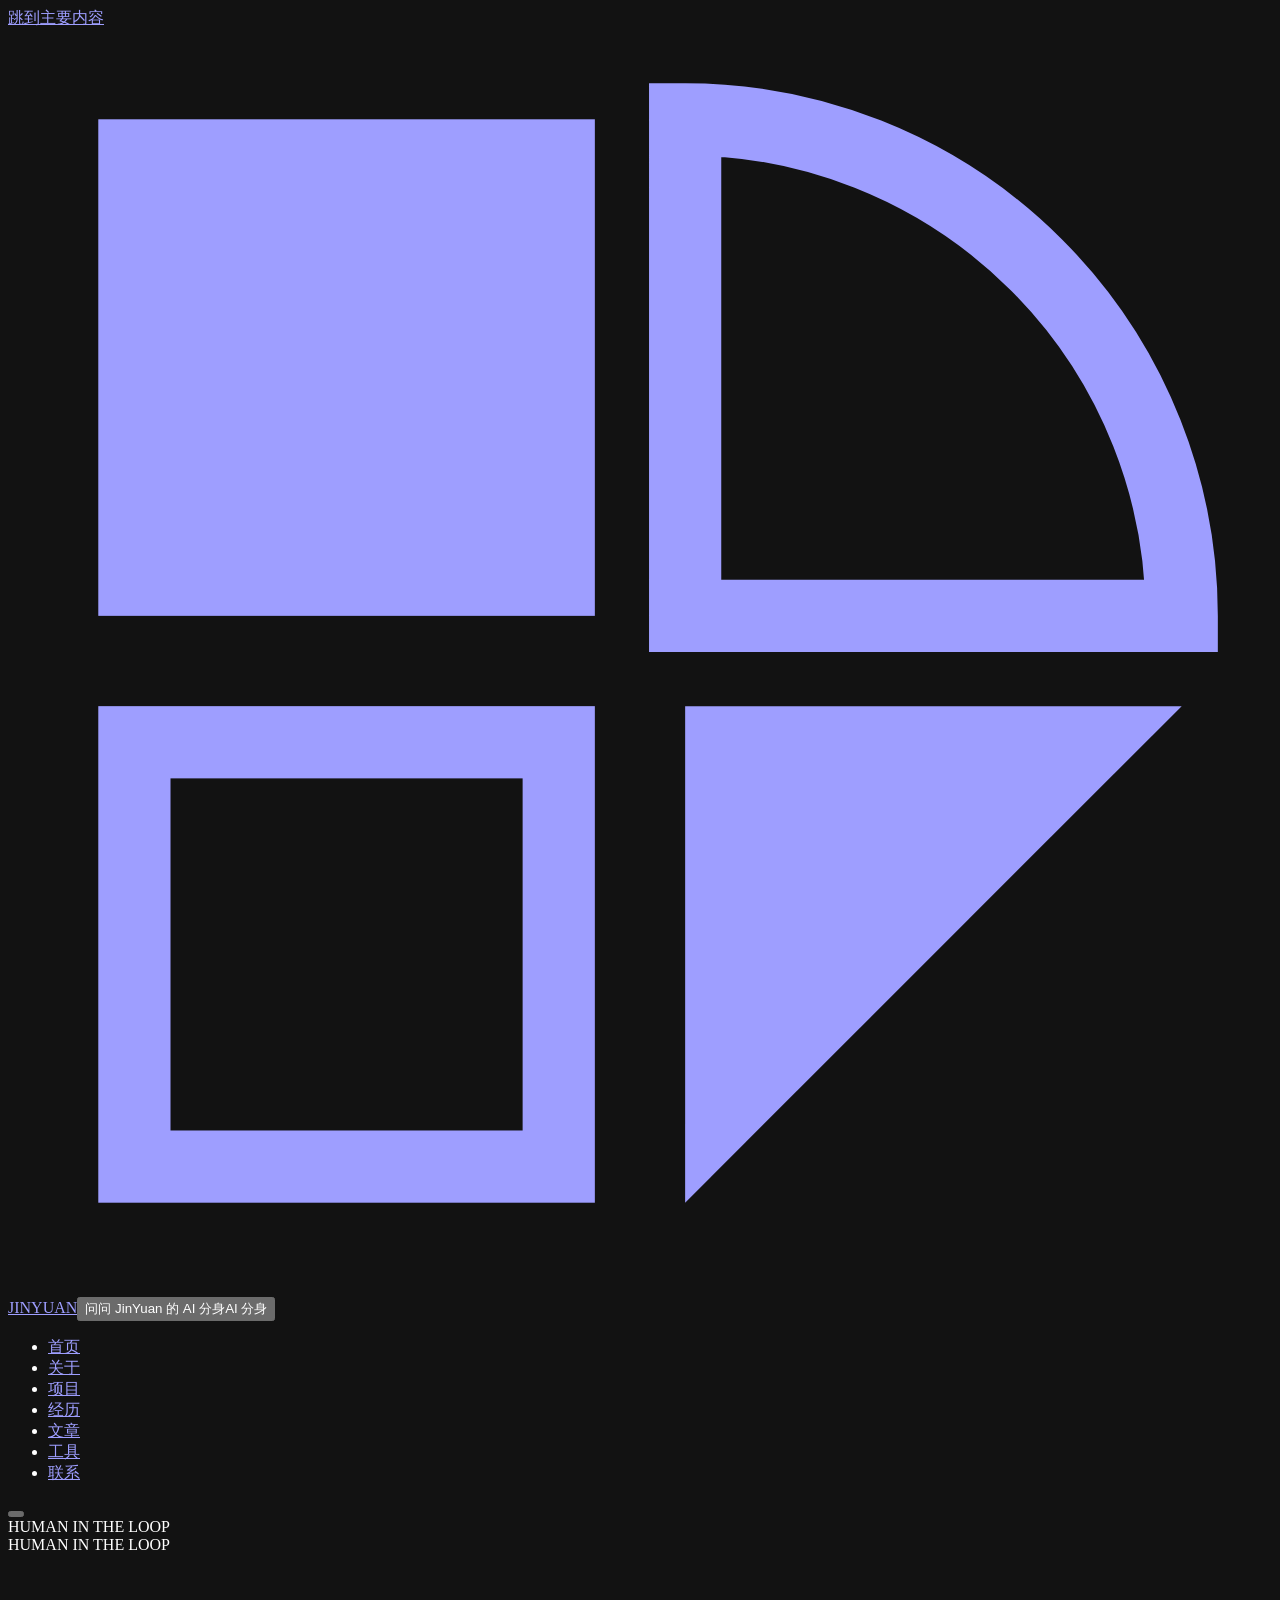
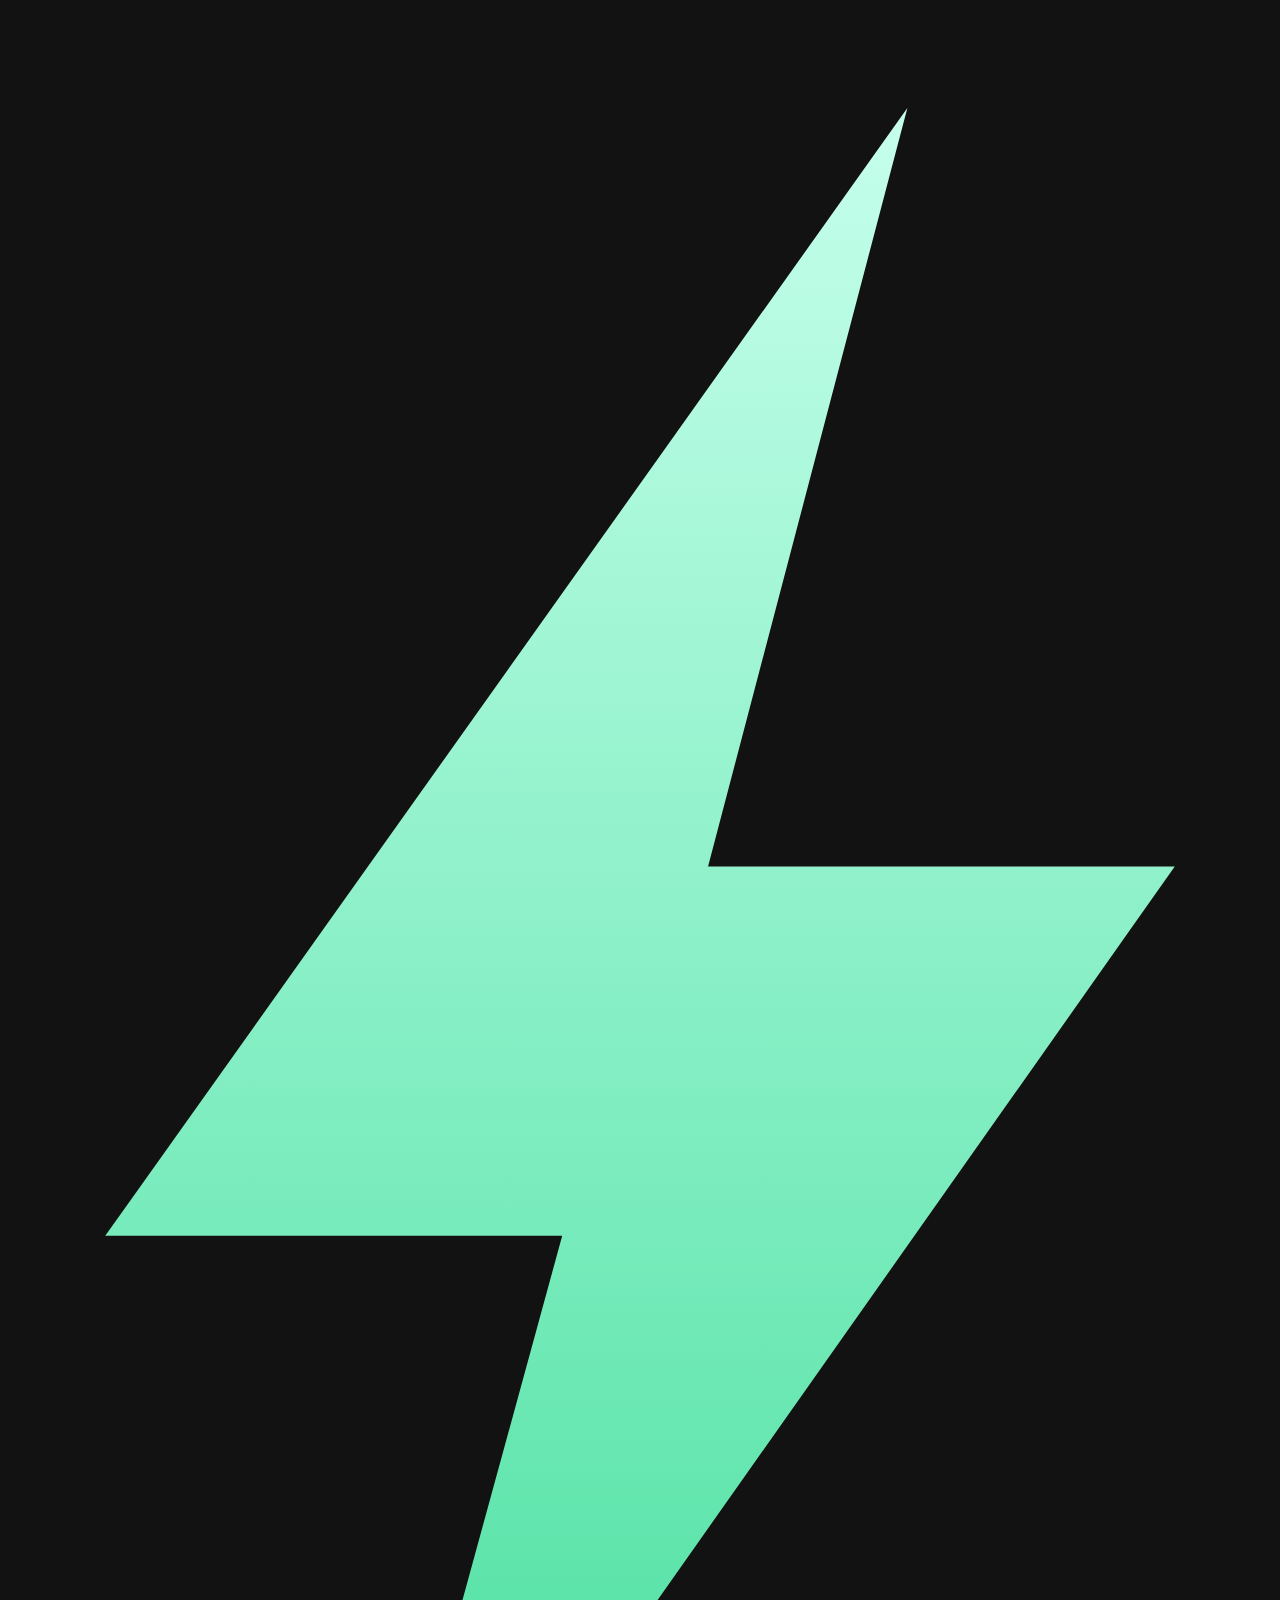
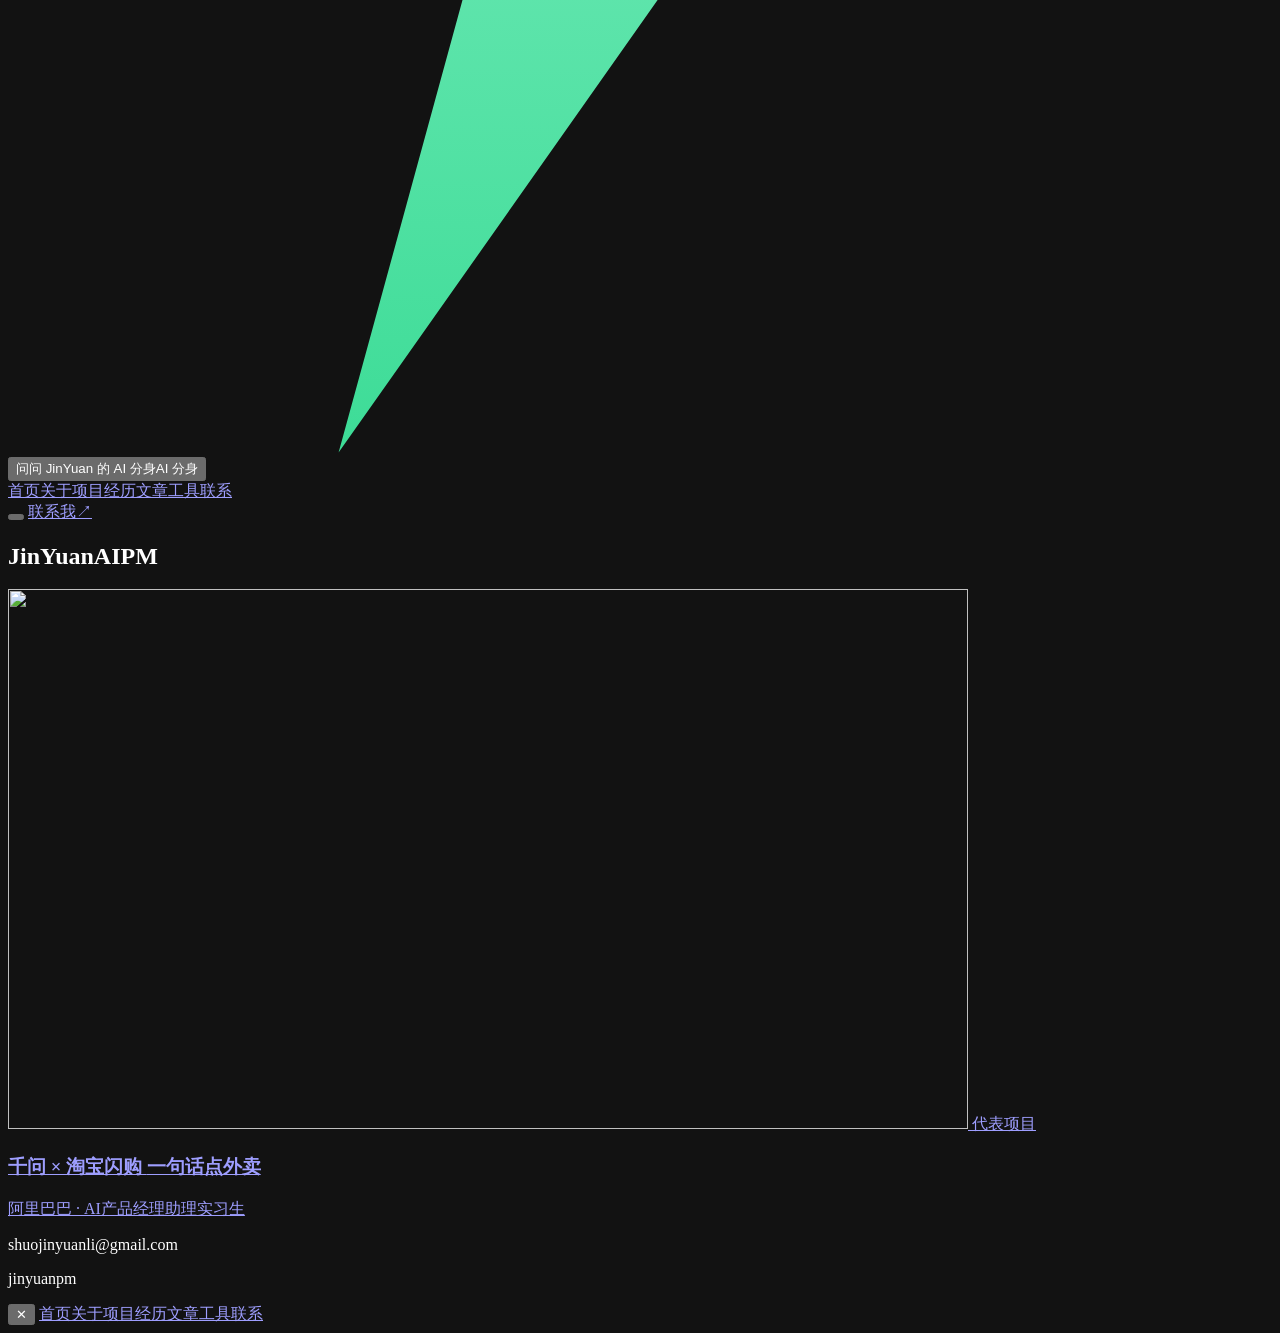
==== index.html @ 93b43d3b "Replace experience and projects with internship history Swap the AgentsPro and Pixeling content for " ====
<!doctype html>
<html lang="zh-Hans">
<head>
<meta charset="utf-8">
<meta name="viewport" content="width=device-width, initial-scale=1">
<title>JINYUAN｜AI 产品与智能体验</title>
<meta name="description" content="李硕金沅（JINYUAN）｜AI 产品经理。专注于人工智能产品、用户体验与商业化创新，关注 AI 产品设计、智能体、生成式 AI、用户需求与技术落地。">
<meta name="theme-color" content="#05060d">
<meta name="color-scheme" content="dark">
<meta property="og:type" content="website">
<meta property="og:site_name" content="JINYUAN｜AI 产品与智能体验">
<meta property="og:title" content="JINYUAN｜AI 产品与智能体验">
<meta property="og:description" content="李硕金沅（JINYUAN）｜AI 产品经理。专注于人工智能产品、用户体验与商业化创新，关注 AI 产品设计、智能体、生成式 AI、用户需求与技术落地。">
<meta property="og:locale" content="zh_CN">
<!-- For a real deployment make og:image / og:url absolute, e.g. https://your-domain.com/assets/og.jpg -->
<meta property="og:image" content="assets/og.jpg?v=3">
<meta name="twitter:card" content="summary_large_image">
<link rel="icon" href="data:image/svg+xml,%3Csvg xmlns='http://www.w3.org/2000/svg' viewBox='0 0 28 28'%3E%3Crect width='28' height='28' fill='%23000'/%3E%3Crect x='3' y='3' width='10' height='10' fill='%23fff'/%3E%3Cpath d='M15 13V3a10 10 0 0 1 10 10z' fill='none' stroke='%23fff' stroke-width='1.6'/%3E%3Crect x='3.8' y='15.8' width='8.4' height='8.4' fill='none' stroke='%23fff' stroke-width='1.6'/%3E%3Cpath d='M15 25V15h10z' fill='%237fa38f'/%3E%3C/svg%3E">
<link rel="stylesheet" href="css/style.css?v=19">
<script>document.documentElement.classList.add('js')</script>
<link rel="preconnect" href="https://fonts.googleapis.com">
<link rel="preconnect" href="https://fonts.gstatic.com" crossorigin>
<link rel="stylesheet" href="https://fonts.googleapis.com/css2?family=Anton&family=Archivo:wdth,wght@62..125,500..900&family=Outfit:wght@400;500;600;700&family=Permanent+Marker&family=Noto+Sans+SC:wght@500;700;900&display=swap">
<link rel="stylesheet" href="css/reveal.css?v=15">
<link rel="preload" as="image" type="image/webp" href="assets/hero/front.webp?v=8">
<link rel="preload" as="image" type="image/webp" href="assets/hero/back.webp?v=8">
<script type="application/ld+json">{"@context": "https://schema.org", "@type": "Person", "name": "李硕金沅", "alternateName": "JINYUAN", "jobTitle": "AI 产品经理", "description": "李硕金沅（JINYUAN）｜AI 产品经理。专注于人工智能产品、用户体验与商业化创新，关注 AI 产品设计、智能体、生成式 AI、用户需求与技术落地。", "inLanguage": "zh-Hans", "knowsAbout": ["AI 产品管理", "生成式 AI", "AI Agent", "用户体验"], "sameAs": ["https://github.com/JimLee-AIPM"]}</script>
</head>
<body id="top" class="home-reveal">
<a class="skip" href="#main">跳到主要内容</a>
<header class="site-header">
 <div class="wrap"><div class="nav-inner">
  <div class="hdr-brand"><a class="logo" href="index.html" aria-label="JINYUAN 首页"><svg viewBox="0 0 28 28" fill="none" aria-hidden="true" focusable="false"><rect x="2" y="2" width="11" height="11" fill="currentColor"/><path d="M15 13V2a11 11 0 0 1 11 11z" stroke="currentColor" stroke-width="1.6"/><rect x="2.8" y="15.8" width="9.4" height="9.4" stroke="currentColor" stroke-width="1.6"/><path d="M15 26V15h11z" fill="currentColor"/></svg><span class="wm">JINYUAN</span></a><button class="chat-pill" type="button" data-chat-open aria-haspopup="dialog" aria-expanded="false"><i class="chat-pulse" aria-hidden="true"></i><span class="cp-long">问问 JinYuan 的 AI 分身</span><span class="cp-short" aria-hidden="true">AI 分身</span></button></div>
  <nav aria-label="主导航"><ul class="nav-links" id="nav-links"><li><a href="index.html" aria-current="page">首页</a></li><li><a href="about.html">关于</a></li><li><a href="projects.html">项目</a></li><li><a href="experience.html">经历</a></li><li><a href="articles.html">文章</a></li><li><a href="tools.html">工具</a></li><li><a href="contact.html">联系</a></li></ul></nav>
  <button class="nav-toggle" type="button" aria-expanded="false" aria-controls="nav-links" aria-label="打开菜单"><span></span></button>
 </div></div>
 <div class="progress" aria-hidden="true"></div>
</header>
<main id="main">
<!-- ===== HERO (draw to reveal) ===== -->
<section class="rv-hero" id="hero" aria-label="李硕金沅 — 划动揭开">
 <div class="rv-bg" aria-hidden="true"></div>
 <div class="rv-shade" aria-hidden="true"></div>
 <div class="rv-bigtag" aria-hidden="true"><span class="w1">HUMAN</span> <span class="glow">IN THE</span> <span class="w-on">LOOP</span></div>
 <div class="rv-tag" aria-hidden="true"><span>HUMAN</span> <span class="glow">IN THE</span> <span class="w-on">LOOP</span></div>
 <canvas id="rv-front" role="img" aria-label="戴着头盔的李硕金沅；划动即可揭开头盔下的真人照片"></canvas>
 <canvas id="rv-sparks" aria-hidden="true"></canvas>
 <div class="rv-header rise">
  <div class="rv-brand"><a class="rv-logo" href="index.html" aria-label="李硕金沅 首页"><svg viewBox="0 0 26 40" aria-hidden="true" focusable="false"><defs><linearGradient id="rv-bolt" x1="0" y1="0" x2="0" y2="1"><stop offset="0" stop-color="#c6ffec"/><stop offset="1" stop-color="#3ddc97"/></linearGradient></defs><path d="M18.5 0 2 23.2h9.4L6.8 40 24 15.6h-9.6L18.5 0Z" fill="url(#rv-bolt)"/></svg></a><button class="chat-pill rv-chat-pill" type="button" data-chat-open aria-haspopup="dialog" aria-expanded="false"><i class="chat-pulse" aria-hidden="true"></i><span class="cp-long">问问 JinYuan 的 AI 分身</span><span class="cp-short" aria-hidden="true">AI 分身</span></button></div>
  <nav class="rv-nav" aria-label="首屏导航"><a href="index.html" aria-current="page">首页</a><a href="about.html">关于</a><a href="projects.html">项目</a><a href="experience.html">经历</a><a href="articles.html">文章</a><a href="tools.html">工具</a><a href="contact.html">联系</a></nav>
  <div class="rv-actions">
   <button class="rv-menu-btn" type="button" aria-label="打开菜单" aria-controls="rv-menu" aria-expanded="false"><i aria-hidden="true"><b></b><b></b><b></b><b></b></i></button>
   <a class="rv-cta" href="contact.html"><span>联系我</span><span class="lbl-long" aria-hidden="true">↗</span></a>
  </div>
 </div>
 <div class="rv-copy">
  <h1 class="rv-h1 rise" id="hero-title" aria-label="JinYuan AIPM — 李硕金沅 · AI 产品经理"><span class="l1" aria-hidden="true">JinYuan</span><span class="l2" aria-hidden="true"><b>AI</b>PM</span></h1>
 </div>
 <a class="rv-card rise" href="project-qianwen.html">
  <img src="assets/cover-dunes-wide.jpg" srcset="assets/cover-dunes-wide-sm.jpg 480w, assets/cover-dunes-wide.jpg 960w" sizes="(max-width:820px) 36vw, 18vw" alt="" width="960" height="540" decoding="async">
  <span class="rv-badge">代表项目</span>
  <div class="rv-card-body"><h3 class="h-zz"><span class="nb" style="text-transform:none">千问 × 淘宝闪购</span> <span class="nb">一句话点外卖</span></h3><p>阿里巴巴 · AI产品经理助理实习生</p></div>
 </a>
 <p class="rv-foot-l rise">shuojinyuanli@gmail.com</p>
 <p class="rv-foot-r rise">jinyuanpm</p>
 <div class="rv-loader" aria-hidden="true"><i></i></div>
</section>

</main>
<div class="rv-menu" id="rv-menu" aria-hidden="true" role="dialog" aria-label="菜单">
 <button class="rv-menu-close" type="button" aria-label="关闭菜单">✕</button>
 <a href="index.html" aria-current="page">首页</a><a href="about.html">关于</a><a href="projects.html">项目</a><a href="experience.html">经历</a><a href="articles.html">文章</a><a href="tools.html">工具</a><a href="contact.html">联系</a>
</div>
<script src="js/main.js?v=8" defer></script>
<script src="js/chat.js?v=3" defer></script>
<script src="js/router.js?v=2" defer></script>
<script src="js/cursor.js?v=1" defer></script>
<script src="js/reveal-hero.js?v=10" defer></script>
</body>
</html>
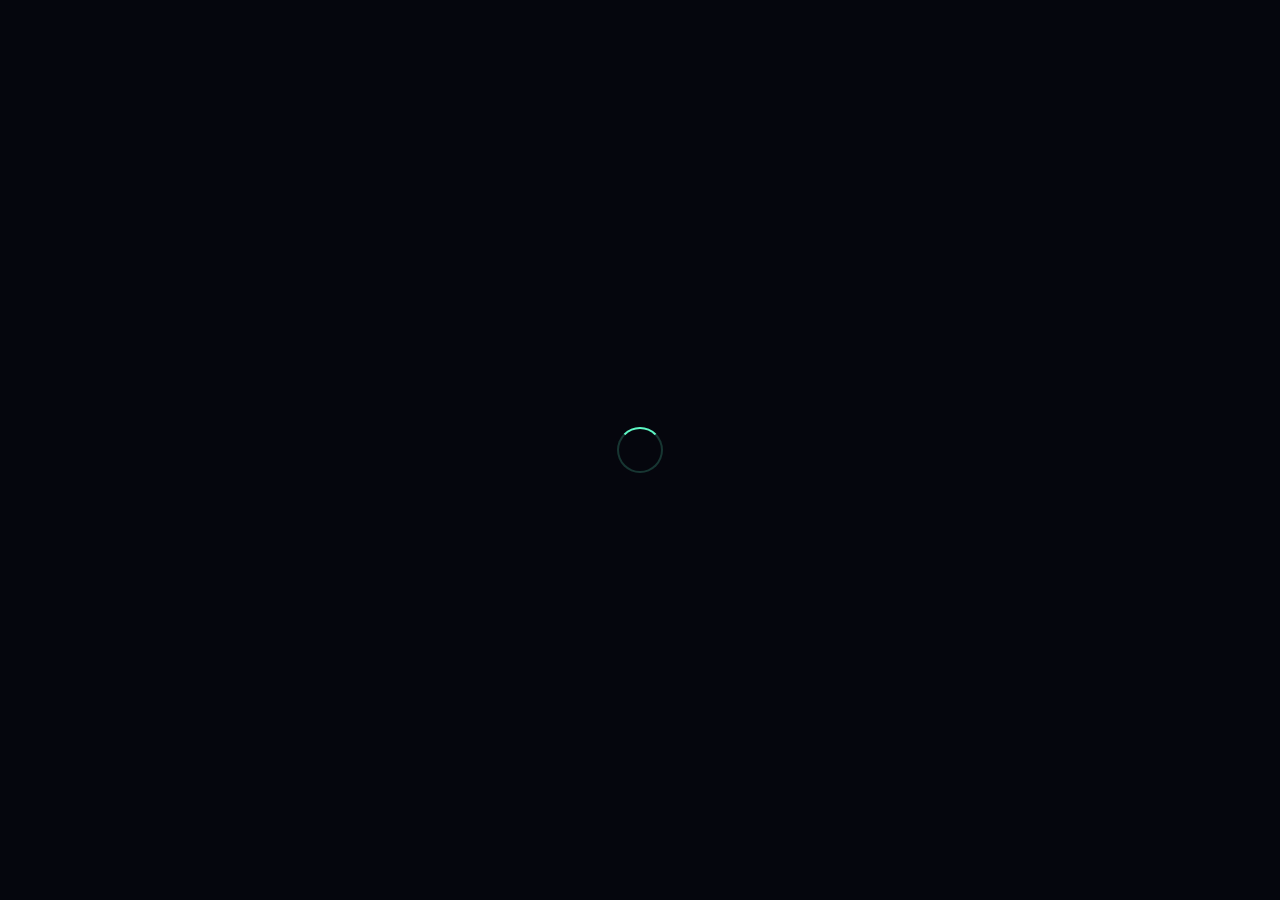
==== commit d468dbaa: "Use AI 产品 as the personal title and add the fourth strength Add the competitive-review strength on t" ====
--- a/index.html
+++ b/index.html
@@ -4,13 +4,13 @@
 <meta charset="utf-8">
 <meta name="viewport" content="width=device-width, initial-scale=1">
 <title>JINYUAN｜AI 产品与智能体验</title>
-<meta name="description" content="李硕金沅（JINYUAN）｜AI 产品经理。专注于人工智能产品、用户体验与商业化创新，关注 AI 产品设计、智能体、生成式 AI、用户需求与技术落地。">
+<meta name="description" content="李硕金沅（JINYUAN）｜AI 产品。专注于人工智能产品、用户体验与商业化创新，关注 AI 产品设计、智能体、生成式 AI、用户需求与技术落地。">
 <meta name="theme-color" content="#05060d">
 <meta name="color-scheme" content="dark">
 <meta property="og:type" content="website">
 <meta property="og:site_name" content="JINYUAN｜AI 产品与智能体验">
 <meta property="og:title" content="JINYUAN｜AI 产品与智能体验">
-<meta property="og:description" content="李硕金沅（JINYUAN）｜AI 产品经理。专注于人工智能产品、用户体验与商业化创新，关注 AI 产品设计、智能体、生成式 AI、用户需求与技术落地。">
+<meta property="og:description" content="李硕金沅（JINYUAN）｜AI 产品。专注于人工智能产品、用户体验与商业化创新，关注 AI 产品设计、智能体、生成式 AI、用户需求与技术落地。">
 <meta property="og:locale" content="zh_CN">
 <!-- For a real deployment make og:image / og:url absolute, e.g. https://your-domain.com/assets/og.jpg -->
 <meta property="og:image" content="assets/og.jpg?v=3">
@@ -21,10 +21,10 @@
 <link rel="preconnect" href="https://fonts.googleapis.com">
 <link rel="preconnect" href="https://fonts.gstatic.com" crossorigin>
 <link rel="stylesheet" href="https://fonts.googleapis.com/css2?family=Anton&family=Archivo:wdth,wght@62..125,500..900&family=Outfit:wght@400;500;600;700&family=Permanent+Marker&family=Noto+Sans+SC:wght@500;700;900&display=swap">
-<link rel="stylesheet" href="css/reveal.css?v=15">
+<link rel="stylesheet" href="css/reveal.css?v=16">
 <link rel="preload" as="image" type="image/webp" href="assets/hero/front.webp?v=8">
 <link rel="preload" as="image" type="image/webp" href="assets/hero/back.webp?v=8">
-<script type="application/ld+json">{"@context": "https://schema.org", "@type": "Person", "name": "李硕金沅", "alternateName": "JINYUAN", "jobTitle": "AI 产品经理", "description": "李硕金沅（JINYUAN）｜AI 产品经理。专注于人工智能产品、用户体验与商业化创新，关注 AI 产品设计、智能体、生成式 AI、用户需求与技术落地。", "inLanguage": "zh-Hans", "knowsAbout": ["AI 产品管理", "生成式 AI", "AI Agent", "用户体验"], "sameAs": ["https://github.com/JimLee-AIPM"]}</script>
+<script type="application/ld+json">{"@context": "https://schema.org", "@type": "Person", "name": "李硕金沅", "alternateName": "JINYUAN", "jobTitle": "AI 产品", "description": "李硕金沅（JINYUAN）｜AI 产品。专注于人工智能产品、用户体验与商业化创新，关注 AI 产品设计、智能体、生成式 AI、用户需求与技术落地。", "inLanguage": "zh-Hans", "knowsAbout": ["AI 产品管理", "生成式 AI", "AI Agent", "用户体验"], "sameAs": ["https://github.com/JimLee-AIPM"]}</script>
 </head>
 <body id="top" class="home-reveal">
 <a class="skip" href="#main">跳到主要内容</a>
@@ -54,7 +54,7 @@
   </div>
  </div>
  <div class="rv-copy">
-  <h1 class="rv-h1 rise" id="hero-title" aria-label="JinYuan AIPM — 李硕金沅 · AI 产品经理"><span class="l1" aria-hidden="true">JinYuan</span><span class="l2" aria-hidden="true"><b>AI</b>PM</span></h1>
+  <h1 class="rv-h1 rise" id="hero-title" aria-label="JinYuan — 李硕金沅 · AI 产品"><span class="l1" aria-hidden="true">JinYuan</span><span class="l2" aria-hidden="true"><b>AI</b> <span class="zh">产品</span></span></h1>
  </div>
  <a class="rv-card rise" href="project-qianwen.html">
   <img src="assets/cover-dunes-wide.jpg" srcset="assets/cover-dunes-wide-sm.jpg 480w, assets/cover-dunes-wide.jpg 960w" sizes="(max-width:820px) 36vw, 18vw" alt="" width="960" height="540" decoding="async">
--- a/css/style.css
+++ b/css/style.css
@@ -0,0 +1,844 @@
+/* JINYUAN — NOX Grid inspired: black, etched engravings, dashed hairlines */
+:root{
+  --bg:#000;
+  --fg:#f1f1ee;
+  --muted:#b4b4b0;      /* 10:1 on #000 */
+  --dim:#8f8f8b;        /* 6:1 on #000 */
+  --accent:#7fa38f;     /* 7.6:1 on #000 */
+  --line:rgba(255,255,255,.18);
+  --guide:rgba(255,255,255,.14);
+  --err:#ff9d8a;
+  --sans:"Inter",-apple-system,BlinkMacSystemFont,"Segoe UI","PingFang SC","Hiragino Sans GB","Noto Sans SC","Noto Sans CJK SC","Microsoft YaHei",system-ui,sans-serif;
+  --serif:"Source Serif 4","Source Serif Pro","Noto Serif SC","Noto Serif CJK SC","Songti SC","STSong",Georgia,serif;
+  --mono:ui-monospace,SFMono-Regular,"SF Mono",Menlo,Consolas,"Liberation Mono",monospace;
+  --hdr:64px;
+  --wrap:1280px;
+}
+*,*::before,*::after{box-sizing:border-box}
+html{scroll-behavior:smooth;-webkit-text-size-adjust:100%;background:#000}
+body{margin:0;background:var(--bg);color:var(--fg);font-family:var(--sans);font-size:16px;line-height:1.7;-webkit-font-smoothing:antialiased;overflow-x:hidden;position:relative}
+img,svg,picture{display:block;max-width:100%}
+img{height:auto}
+a{color:inherit;text-decoration:none}
+p{margin:0 0 1em}
+h1,h2,h3,h4{margin:0;font-weight:600;line-height:1.2;letter-spacing:-.01em}
+ul,ol{margin:0;padding:0;list-style:none}
+button,input,textarea{font:inherit;color:inherit}
+::selection{background:var(--accent);color:#000}
+:focus-visible{outline:2px solid var(--accent);outline-offset:3px;border-radius:1px}
+.skip{position:absolute;left:12px;top:-60px;background:#fff;color:#000;padding:10px 16px;z-index:200;font-weight:600}
+.skip:focus{top:12px}
+.sr{position:absolute;width:1px;height:1px;overflow:hidden;clip:rect(0 0 0 0);white-space:nowrap}
+
+/* ---------- grid guides ---------- */
+.guides{position:fixed;inset:0;pointer-events:none;z-index:0}
+.guides>div{position:relative;height:100%;width:min(var(--wrap),100%);margin:0 auto;display:grid;grid-template-columns:repeat(4,1fr)}
+.guides span{border-left:1px dashed var(--guide)}
+.guides span:last-child{border-right:1px dashed var(--guide)}
+.wrap{width:min(var(--wrap),100%);margin:0 auto;position:relative;z-index:1}
+main,.site-footer{position:relative;z-index:1}
+.grid4{display:grid;grid-template-columns:repeat(4,1fr)}
+.cell{padding:0 clamp(20px,2.4vw,36px)}
+
+/* ---------- labels ---------- */
+.label{font-family:var(--mono);font-size:12px;letter-spacing:.14em;text-transform:uppercase;color:var(--dim);margin:0 0 18px;display:flex;gap:10px;align-items:center}
+.label b{color:var(--accent);font-weight:500}
+.label::before{content:"";width:6px;height:6px;background:var(--accent);display:inline-block}
+.lead{font-size:clamp(18px,1.6vw,22px);color:var(--fg);line-height:1.75}
+.muted{color:var(--muted)}
+.mono{font-family:var(--mono)}
+
+/* ---------- header ---------- */
+.site-header{position:sticky;top:0;z-index:100;background:rgba(0,0,0,.88);-webkit-backdrop-filter:blur(10px);backdrop-filter:blur(10px);border-bottom:1px solid var(--line)}
+.nav-inner{height:var(--hdr);display:flex;align-items:center;justify-content:space-between;padding:0 clamp(20px,2.4vw,36px)}
+.logo{display:inline-flex;align-items:center;gap:12px;font-weight:600}
+.logo svg{width:26px;height:26px;color:var(--fg)}
+.logo .wm{font-size:15px;letter-spacing:.28em;font-weight:600}
+.logo:hover svg,.logo:focus-visible svg{color:var(--accent)}
+.nav-links{display:flex;gap:4px;align-items:center}
+.nav-links a{display:block;padding:8px 14px;font-size:14px;color:var(--muted);position:relative;transition:color .2s}
+.nav-links a::after{content:"";position:absolute;left:14px;right:14px;bottom:2px;border-bottom:1px solid var(--accent);transform:scaleX(0);transform-origin:left;transition:transform .25s}
+.nav-links a:hover,.nav-links a[aria-current]{color:var(--fg)}
+.nav-links a:hover::after,.nav-links a[aria-current]::after{transform:scaleX(1)}
+.nav-toggle{display:none;background:none;border:1px solid var(--line);width:44px;height:44px;cursor:pointer;align-items:center;justify-content:center;border-radius:1px}
+.nav-toggle:hover{border-color:var(--accent)}
+.nav-toggle span,.nav-toggle span::before,.nav-toggle span::after{display:block;width:18px;height:1.5px;background:var(--fg);position:relative;transition:transform .2s,background .2s}
+.nav-toggle span::before,.nav-toggle span::after{content:"";position:absolute;left:0}
+.nav-toggle span::before{top:-6px}.nav-toggle span::after{top:6px}
+.nav-toggle[aria-expanded=true] span{background:transparent}
+.nav-toggle[aria-expanded=true] span::before{transform:translateY(6px) rotate(45deg)}
+.nav-toggle[aria-expanded=true] span::after{transform:translateY(-6px) rotate(-45deg)}
+.progress{position:absolute;left:0;bottom:-1px;height:2px;width:0;background:var(--accent);z-index:2}
+
+/* ---------- buttons ---------- */
+.btn{display:inline-flex;align-items:center;gap:10px;min-height:48px;padding:0 24px;border:1px solid var(--fg);background:transparent;color:var(--fg);font-size:15px;font-weight:500;cursor:pointer;border-radius:1px;transition:background .2s,color .2s,border-color .2s,transform .1s}
+.btn:active{transform:translateY(1px)}
+.btn-primary{background:var(--fg);color:#000}
+.btn-primary:hover{background:var(--accent);border-color:var(--accent)}
+.btn-ghost{border-color:rgba(255,255,255,.4)}
+.btn-ghost:hover{border-color:var(--accent);color:var(--accent)}
+.btn .arr{transition:transform .2s}
+.btn:hover .arr{transform:translateX(4px)}
+.btn-sm{min-height:36px;padding:0 14px;font-size:13px}
+.link-arrow{display:inline-flex;gap:8px;align-items:center;border-bottom:1px solid var(--line);padding-bottom:2px;color:var(--fg);transition:color .2s,border-color .2s}
+.link-arrow:hover{color:var(--accent);border-color:var(--accent)}
+
+/* ---------- hero ---------- */
+.hero{position:relative;overflow:hidden;min-height:min(86vh,800px);display:flex;align-items:stretch}
+.hero .wrap{display:flex;flex-direction:column;min-height:inherit}
+.hero-art{position:absolute;right:0;top:0;bottom:84px;width:74%;z-index:0;pointer-events:none}
+.hero-art img{width:100%;height:100%;object-fit:cover;object-position:60% 50%}
+.feather{-webkit-mask-image:linear-gradient(to right,transparent 0,#000 38%,#000 86%,transparent 100%),linear-gradient(to bottom,transparent 0,#000 14%,#000 84%,transparent 100%);-webkit-mask-composite:source-in;mask-image:linear-gradient(to right,transparent 0,#000 38%,#000 86%,transparent 100%),linear-gradient(to bottom,transparent 0,#000 14%,#000 84%,transparent 100%);mask-composite:intersect}
+.feather-soft{-webkit-mask-image:linear-gradient(to right,transparent 0,#000 10%,#000 90%,transparent 100%),linear-gradient(to bottom,transparent 0,#000 10%,#000 90%,transparent 100%);-webkit-mask-composite:source-in;mask-image:linear-gradient(to right,transparent 0,#000 10%,#000 90%,transparent 100%),linear-gradient(to bottom,transparent 0,#000 10%,#000 90%,transparent 100%);mask-composite:intersect}
+.hero-copy{position:relative;z-index:2;flex:1;display:flex;flex-direction:column;justify-content:center;padding:clamp(56px,8vw,112px) clamp(20px,2.4vw,36px) 48px;max-width:760px}
+.hero h1{font-size:clamp(60px,10vw,136px);font-weight:700;letter-spacing:-.03em;line-height:1;margin-bottom:20px}
+.hero .role{font-size:clamp(20px,2.2vw,28px);font-weight:500;margin-bottom:28px;color:var(--fg);display:flex;align-items:center;gap:14px}
+.hero .role::before{content:"";width:40px;border-top:1px solid var(--accent)}
+.hero .tag{font-size:clamp(18px,1.7vw,22px);max-width:30em;margin-bottom:12px;text-shadow:0 0 18px #000,0 0 6px #000}
+.hero .sub{color:var(--muted);max-width:32em;margin-bottom:36px;text-shadow:0 0 14px #000,0 0 6px #000}
+.hero-actions{display:flex;flex-wrap:wrap;gap:14px}
+.hero-meta{position:relative;z-index:2;border-top:1px solid var(--line);height:84px}
+.hero-meta .cell{display:flex;flex-direction:column;justify-content:center;height:84px;font-size:14px}
+.hero-meta .k{font-family:var(--mono);font-size:11px;letter-spacing:.14em;text-transform:uppercase;color:var(--dim)}
+
+/* ---------- sections ---------- */
+.sec{border-top:1px solid var(--line);padding:clamp(64px,8vw,120px) 0;scroll-margin-top:var(--hdr)}
+.sec-head{display:grid;grid-template-columns:repeat(4,1fr);margin-bottom:clamp(40px,5vw,72px)}
+.sec-head .cell:first-child{grid-column:1/3}
+.sec-head h2{font-size:clamp(34px,4.4vw,60px);letter-spacing:-.025em}
+.sec-head p.note{grid-column:3/5;color:var(--muted);align-self:end;margin:0}
+.eyebrow-note{display:inline-block;font-family:var(--mono);font-size:12px;letter-spacing:.06em;color:var(--accent);border:1px dashed rgba(127,163,143,.55);padding:4px 10px;margin:0}
+
+/* about */
+.about-grid{display:grid;grid-template-columns:repeat(4,1fr);row-gap:48px}
+.about-text{grid-column:1/3}
+.about-text .lead{margin-bottom:28px}
+.about-fig{grid-column:3/5;position:relative}
+.about-fig img{width:100%;max-width:520px;margin-left:auto}
+.facts{grid-column:1/5;display:grid;grid-template-columns:repeat(4,1fr);border-top:1px solid var(--line);border-bottom:1px solid var(--line)}
+.facts>div{padding:24px clamp(20px,2.4vw,36px)}
+.facts dt{font-family:var(--mono);font-size:11px;letter-spacing:.14em;text-transform:uppercase;color:var(--dim);margin-bottom:6px}
+.facts dd{margin:0;font-size:18px;font-weight:500}
+.skills{grid-column:1/5;display:grid;grid-template-columns:repeat(3,1fr)}
+.skills li{padding:22px clamp(20px,2.4vw,36px);border-bottom:1px solid var(--line);display:flex;gap:16px;align-items:baseline;transition:background .2s}
+.skills li:hover{background:#0b0b0b}
+.skills .n{font-family:var(--mono);font-size:12px;color:var(--accent)}
+.philosophy{grid-column:1/5;padding:clamp(24px,3vw,40px) clamp(20px,2.4vw,36px) 0}
+.philosophy blockquote{margin:0;font-family:var(--serif);font-size:clamp(24px,3.2vw,44px);line-height:1.45;letter-spacing:-.01em;max-width:22em;border-left:2px solid var(--accent);padding-left:clamp(16px,2vw,28px)}
+.philosophy .label{margin-bottom:20px}
+
+/* projects */
+.projects{display:grid;grid-template-columns:repeat(2,1fr);gap:0}
+.project{border:1px solid var(--line);margin:-1px 0 0 -1px;padding:0;display:flex;flex-direction:column;transition:border-color .25s,background .25s;background:#000}
+.project:hover{border-color:rgba(127,163,143,.7);background:#050505}
+.project .thumb{aspect-ratio:16/8;overflow:hidden;border-bottom:1px solid var(--line)}
+.project .thumb img{width:100%;height:100%;object-fit:cover;filter:grayscale(1);transition:transform .8s ease}
+.project:hover .thumb img{transform:scale(1.03)}
+.project-body{padding:clamp(20px,2.4vw,32px)}
+.project h3{font-size:24px;margin-bottom:6px;display:flex;gap:10px;align-items:baseline;flex-wrap:wrap}
+.project h3 small{font-family:var(--mono);font-size:11px;font-weight:400;color:var(--accent);letter-spacing:.08em;border:1px dashed rgba(127,163,143,.55);padding:2px 8px}
+.project dl{margin:20px 0 0;display:grid;grid-template-columns:7.5em 1fr;gap:0}
+.project dt,.project dd{padding:10px 0;border-top:1px solid var(--line);margin:0;font-size:14.5px}
+.project dt{font-family:var(--mono);font-size:11.5px;letter-spacing:.06em;color:var(--dim);padding-right:12px;line-height:2}
+.project dd{color:var(--muted)}
+.chips-inline{display:flex;flex-wrap:wrap;gap:6px}
+.pill{font-family:var(--mono);font-size:12px;border:1px solid var(--line);padding:1px 8px;color:var(--muted);border-radius:1px;line-height:1.7}
+
+/* article cards */
+.cards3{display:grid;grid-template-columns:repeat(3,1fr)}
+.acard{display:flex;flex-direction:column;border-left:1px solid var(--line);padding:0 clamp(20px,2.4vw,32px) 8px;transition:background .25s}
+.acard:first-child{border-left:0}
+.acard .cover{aspect-ratio:16/9;overflow:hidden;margin-bottom:22px;background:#000}
+.acard .cover img{width:100%;height:100%;object-fit:cover;transition:transform .8s ease}
+.acard:hover .cover img{transform:scale(1.04)}
+.acard h3{font-size:20px;line-height:1.45;margin:10px 0 12px;font-weight:600}
+.acard h3 a{background:linear-gradient(currentColor,currentColor) 0 100%/0 1px no-repeat;transition:background-size .3s,color .2s}
+.acard:hover h3 a,.acard h3 a:focus-visible{background-size:100% 1px;color:#fff}
+.acard p{color:var(--muted);font-size:15px}
+.meta{font-family:var(--mono);font-size:12px;letter-spacing:.05em;color:var(--dim);display:flex;flex-wrap:wrap;gap:6px 14px}
+.meta .cat{color:var(--accent)}
+.more{margin-top:auto;padding-top:8px}
+.sec-foot{margin-top:48px;padding:0 clamp(20px,2.4vw,36px)}
+
+/* opinions */
+.op-grid{display:grid;grid-template-columns:repeat(4,1fr)}
+.op-side{grid-column:1/2;padding:0 clamp(20px,2.4vw,36px)}
+.op-side figure{margin:32px 0 0}
+.op-side img{width:100%;aspect-ratio:4/5;object-fit:cover}
+.op-list{grid-column:2/5;border-top:1px solid var(--line)}
+.op{display:grid;grid-template-columns:90px 1fr;gap:12px;padding:clamp(28px,3.2vw,48px) clamp(20px,2.4vw,36px);border-bottom:1px solid var(--line);transition:background .25s}
+.op:hover{background:#080808}
+.op .no{font-family:var(--mono);color:var(--accent);font-size:14px;padding-top:.7em}
+.op p{margin:0;font-size:clamp(22px,2.7vw,36px);line-height:1.4;letter-spacing:-.01em;font-weight:500;max-width:20em}
+.op-list .op:first-child{border-top:0}
+
+/* timeline */
+.timeline{grid-column:2/5;position:relative;margin-left:0}
+.tl-wrap{display:grid;grid-template-columns:repeat(4,1fr)}
+.tl-item{position:relative;padding:0 0 44px 40px;border-left:1px solid rgba(255,255,255,.3);margin-left:6px}
+.tl-item:last-child{padding-bottom:0}
+.tl-item::before{content:"";position:absolute;left:-6px;top:6px;width:11px;height:11px;background:#000;border:1px solid var(--accent);transform:rotate(45deg)}
+.tl-item:first-child::before{background:var(--accent)}
+.tl-date{font-family:var(--mono);font-size:13px;color:var(--accent);margin-bottom:6px}
+.tl-item h3{font-size:22px;margin-bottom:12px}
+.tl-item h3 span{color:var(--muted);font-weight:400}
+.tl-item dl{display:grid;grid-template-columns:6em 1fr;margin:0;max-width:620px}
+.tl-item dt,.tl-item dd{margin:0;padding:8px 0;border-top:1px solid var(--line);font-size:15px}
+.tl-item dt{font-family:var(--mono);font-size:12px;color:var(--dim);line-height:2}
+.tl-item dd{color:var(--muted)}
+.side-note{grid-column:1/2;padding:0 clamp(20px,2.4vw,36px);color:var(--muted);font-size:14px}
+
+/* contact */
+.contact-grid{display:grid;grid-template-columns:repeat(4,1fr)}
+.contact-info{grid-column:1/3;padding:0 clamp(20px,2.4vw,36px)}
+.contact-info .lead{margin-bottom:32px;max-width:24em}
+.clist{border-top:1px solid var(--line)}
+.clist li{display:grid;grid-template-columns:7em 1fr auto;gap:12px;padding:16px 0;border-bottom:1px solid var(--line);align-items:center}
+.clist .k{font-family:var(--mono);font-size:12px;letter-spacing:.1em;color:var(--dim);text-transform:uppercase}
+.clist a.v,.clist .v{word-break:break-all}
+.clist a.v{border-bottom:1px solid transparent;transition:color .2s,border-color .2s;justify-self:start}
+.clist a.v:hover{color:var(--accent);border-color:var(--accent)}
+.copy{background:none;border:1px solid var(--line);color:var(--muted);font-size:12px;padding:4px 10px;cursor:pointer;border-radius:1px;font-family:var(--mono);transition:color .2s,border-color .2s}
+.copy:hover{color:var(--accent);border-color:var(--accent)}
+.copy:active{transform:translateY(1px)}
+.warn-note{font-size:13px;color:var(--dim);margin-top:14px}
+.contact-form{grid-column:3/5;padding:0 clamp(20px,2.4vw,36px)}
+.field{margin-bottom:22px}
+.field label{display:block;font-family:var(--mono);font-size:12px;letter-spacing:.1em;color:var(--muted);margin-bottom:8px}
+.field label i{color:var(--accent);font-style:normal}
+.field input,.field textarea{width:100%;background:#000;border:1px solid rgba(255,255,255,.3);border-radius:1px;padding:12px 14px;font-size:16px;line-height:1.6;transition:border-color .2s,background .2s}
+.field textarea{min-height:150px;resize:vertical}
+.field input:hover,.field textarea:hover{border-color:rgba(255,255,255,.6)}
+.field input:focus,.field textarea:focus{outline:none;border-color:var(--accent);background:#060806;box-shadow:0 0 0 1px var(--accent)}
+.field [aria-invalid=true]{border-color:var(--err)}
+.err{color:var(--err);font-size:14px;margin:6px 0 0;min-height:0}
+.err:empty{display:none}
+.form-status{margin-top:18px;padding:14px 16px;border:1px dashed rgba(127,163,143,.6);color:var(--fg);font-size:15px}
+.form-status[hidden]{display:none}
+.form-status a{color:var(--accent);border-bottom:1px solid var(--accent)}
+.form-hint{font-size:13px;color:var(--dim);margin-top:14px}
+
+/* page head (inner pages) */
+.page-head{padding:clamp(56px,7vw,104px) 0 clamp(36px,4vw,56px);border-bottom:1px solid var(--line)}
+.page-head h1{font-size:clamp(40px,6vw,84px);letter-spacing:-.03em;margin-bottom:16px}
+.page-head p.lead{max-width:34em;color:var(--muted)}
+
+/* articles list */
+.toolbar{display:grid;grid-template-columns:repeat(4,1fr);padding:28px 0;border-bottom:1px solid var(--line);row-gap:20px}
+.search{grid-column:1/2;padding:0 clamp(20px,2.4vw,36px);position:relative}
+.search input{width:100%;background:#000;border:1px solid rgba(255,255,255,.3);border-radius:1px;padding:10px 14px;font-size:15px;transition:border-color .2s}
+.search input:hover{border-color:rgba(255,255,255,.6)}
+.search input:focus{outline:none;border-color:var(--accent);box-shadow:0 0 0 1px var(--accent)}
+.chips{grid-column:2/5;padding:0 clamp(20px,2.4vw,36px);display:flex;flex-wrap:wrap;gap:8px}
+.chip{background:none;border:1px solid var(--line);color:var(--muted);padding:6px 14px;font-size:14px;cursor:pointer;border-radius:1px;transition:color .2s,border-color .2s,background .2s}
+.chip:hover{color:var(--fg);border-color:rgba(255,255,255,.55)}
+.chip:active{transform:translateY(1px)}
+.chip[aria-pressed=true]{background:var(--fg);color:#000;border-color:var(--fg)}
+.chip .c{font-family:var(--mono);font-size:11px;opacity:.7;margin-left:6px}
+.result-info{padding:16px clamp(20px,2.4vw,36px);font-family:var(--mono);font-size:12px;color:var(--dim);letter-spacing:.06em}
+.alist>li{border-bottom:1px solid var(--line)}
+.aitem{display:grid;grid-template-columns:repeat(4,1fr);padding:clamp(24px,3vw,40px) 0;transition:background .25s}
+.aitem:hover{background:#070707}
+.aitem .thumb{display:block;grid-column:1/2;padding:0 clamp(20px,2.4vw,36px)}
+.aitem .thumb div{aspect-ratio:16/10;overflow:hidden}
+.aitem .thumb img{width:100%;height:100%;object-fit:cover;transition:transform .8s}
+.aitem:hover .thumb img{transform:scale(1.05)}
+.aitem .body{grid-column:2/5;padding:0 clamp(20px,2.4vw,36px)}
+.aitem h2{font-size:clamp(22px,2.4vw,30px);line-height:1.4;margin:10px 0 12px}
+.aitem h2 a:hover{color:var(--accent)}
+.aitem p{color:var(--muted);max-width:42em}
+.aitem .foot{display:flex;flex-wrap:wrap;gap:10px 16px;align-items:center;justify-content:space-between;margin-top:16px}
+.tags{display:flex;flex-wrap:wrap;gap:6px}
+.empty{padding:64px clamp(20px,2.4vw,36px);color:var(--muted);text-align:left}
+.empty[hidden]{display:none}
+.alist li[hidden]{display:none}
+
+/* ---------- article detail ---------- */
+.art-head{padding:clamp(48px,6vw,88px) 0 40px}
+.art-head .hd{max-width:900px;padding:0 clamp(20px,2.4vw,36px)}
+.art-head h1{font-size:clamp(30px,4.4vw,56px);line-height:1.25;letter-spacing:-.02em;margin:14px 0 20px}
+.art-head .excerpt{color:var(--muted);font-size:clamp(17px,1.5vw,20px);max-width:36em}
+#article-root{position:relative}
+#article-root>.wrap,#article-root>.art-head,#article-root>.art-end{position:relative;z-index:1}
+/* decorative cover: faint etching on the right, feathered into the black, never above text */
+.art-bg{position:absolute;top:0;right:0;width:min(60vw,820px);height:clamp(560px,62vw,860px);z-index:0;pointer-events:none;user-select:none;overflow:hidden;opacity:.16;mix-blend-mode:lighten;
+  -webkit-mask-image:linear-gradient(to right,transparent 0,rgba(0,0,0,.45) 32%,#000 62%),linear-gradient(to bottom,transparent 0,#000 12%,#000 46%,transparent 94%);-webkit-mask-composite:source-in;
+  mask-image:linear-gradient(to right,transparent 0,rgba(0,0,0,.45) 32%,#000 62%),linear-gradient(to bottom,transparent 0,#000 12%,#000 46%,transparent 94%);mask-composite:intersect}
+.art-bg picture,.art-bg img{display:block;width:100%;height:100%}
+.art-bg img{object-fit:cover;object-position:center;filter:grayscale(1)}
+.art-head{padding-bottom:clamp(40px,5vw,72px)}
+.art-layout{display:grid;grid-template-columns:25% minmax(0,720px) minmax(200px,1fr);align-items:start}
+.toc{grid-column:1/2;position:sticky;top:calc(var(--hdr) + 24px);padding:0 clamp(20px,2.4vw,36px);max-height:calc(100vh - var(--hdr) - 48px);overflow:auto;font-size:14px}
+.toc h2{font-family:var(--mono);font-size:11px;letter-spacing:.14em;text-transform:uppercase;color:var(--dim);margin-bottom:14px;font-weight:500}
+.toc ol{border-left:1px solid var(--line)}
+.toc a{display:block;padding:6px 0 6px 14px;margin-left:-1px;border-left:1px solid transparent;color:var(--muted);line-height:1.5;transition:color .2s,border-color .2s}
+.toc a:hover{color:var(--fg)}
+.toc a.active{color:var(--fg);border-left-color:var(--accent)}
+.toc li.l3 a{padding-left:28px;font-size:13px}
+.toc-m{display:none}
+.prose{grid-column:2/3;min-width:0;font-family:var(--serif);font-size:18px;line-height:1.9;color:#e4e4e0}
+.prose>*:first-child{margin-top:0}
+.prose p{margin:0 0 1.4em}
+.prose h2{font-family:var(--sans);font-size:28px;line-height:1.35;margin:2.2em 0 .8em;color:var(--fg);scroll-margin-top:calc(var(--hdr) + 16px);padding-top:.2em}
+.prose h2::before{content:"§";color:var(--accent);margin-right:.5em;font-weight:400}
+.prose h3{font-family:var(--sans);font-size:21px;margin:1.8em 0 .6em;color:var(--fg);scroll-margin-top:calc(var(--hdr) + 16px)}
+.prose strong{color:#fff;font-weight:700}
+.prose a{color:var(--accent);border-bottom:1px solid rgba(127,163,143,.5)}
+.prose a:hover{border-color:var(--accent)}
+.prose ul,.prose ol{margin:0 0 1.4em;padding-left:1.4em}
+.prose ul{list-style:square}.prose ol{list-style:decimal}
+.prose li{margin:.35em 0;padding-left:.2em}
+.prose li::marker{color:var(--accent)}
+.prose ul.check{list-style:none;padding-left:0}
+.prose ul.check li{display:flex;gap:.7em;align-items:baseline}
+.prose ul.check li::before{content:"□";color:var(--accent);font-family:var(--mono)}
+.prose blockquote{margin:2em 0;padding:.2em 0 .2em 1.4em;border-left:2px solid var(--accent);font-size:1.12em;color:#fff;line-height:1.75}
+.prose blockquote p:last-child{margin:0}
+.prose code{font-family:var(--mono);font-size:.84em;background:#101010;border:1px solid var(--line);padding:.08em .4em;border-radius:1px;color:#e8e8e4}
+.code{position:relative;margin:1.8em 0;border:1px dashed rgba(255,255,255,.28);background:#050505;border-radius:1px}
+.code-bar{display:flex;justify-content:space-between;align-items:center;padding:6px 8px 6px 14px;border-bottom:1px solid var(--line);font-family:var(--mono);font-size:12px;color:var(--dim);letter-spacing:.08em;text-transform:uppercase}
+.code pre{margin:0;padding:16px 18px;overflow-x:auto;font-family:var(--mono);font-size:14px;line-height:1.75;color:#dcdcd8;tab-size:2;white-space:pre}
+.code pre code{background:none;border:0;padding:0;font-size:inherit;color:inherit}
+.prose figure{margin:2.2em 0}
+.prose figure img{width:100%;aspect-ratio:16/9;object-fit:cover}
+.prose figcaption{font-family:var(--mono);font-size:12.5px;color:var(--dim);margin-top:10px;letter-spacing:.03em;line-height:1.6}
+.prose hr{border:0;border-top:1px solid var(--line);margin:2.4em 0}
+.art-aside{grid-column:3/4;position:sticky;top:calc(var(--hdr) + 24px);padding:0 clamp(20px,2.4vw,36px);font-size:14px}
+.art-aside h2{font-family:var(--mono);font-size:11px;letter-spacing:.14em;text-transform:uppercase;color:var(--dim);margin-bottom:12px;font-weight:500}
+.share{display:flex;flex-direction:column;gap:8px;align-items:flex-start}
+.share a,.share button{width:100%;text-align:left;background:none;border:1px solid var(--line);padding:8px 12px;font-size:14px;color:var(--muted);cursor:pointer;border-radius:1px;transition:color .2s,border-color .2s;display:block}
+.share a:hover,.share button:hover{color:var(--accent);border-color:var(--accent)}
+.share a:active,.share button:active{transform:translateY(1px)}
+.art-end{border-top:1px solid var(--line);margin-top:clamp(48px,6vw,88px)}
+.sample-note{font-size:13px;color:var(--dim);font-family:var(--mono);padding:20px clamp(20px,2.4vw,36px);border-top:1px solid var(--line)}
+.prevnext{display:grid;grid-template-columns:1fr 1fr}
+.prevnext a{display:block;padding:28px clamp(20px,2.4vw,36px);transition:background .25s}
+.prevnext a+a{border-left:1px solid var(--line);text-align:right}
+.prevnext a:hover{background:#080808}
+.prevnext a:hover .t{color:var(--accent)}
+.prevnext .k{font-family:var(--mono);font-size:11px;letter-spacing:.14em;color:var(--dim);text-transform:uppercase}
+.prevnext .t{display:block;font-size:18px;font-weight:500;margin-top:6px;transition:color .2s;line-height:1.5}
+.prevnext .none{padding:28px clamp(20px,2.4vw,36px);color:var(--dim);font-size:14px}
+.prevnext .none+a{border-left:1px solid var(--line)}
+.related-h{padding:48px clamp(20px,2.4vw,36px) 28px;border-top:1px solid var(--line)}
+.related-h h2{font-size:28px}
+.nf{padding:120px clamp(20px,2.4vw,36px);text-align:left}
+.nf h1{font-size:clamp(40px,6vw,80px);margin-bottom:16px}
+
+/* ---------- footer ---------- */
+.site-footer{border-top:1px solid var(--line);margin-top:0;overflow:hidden}
+.foot-cols{display:grid;grid-template-columns:repeat(4,1fr);border-bottom:1px solid var(--line)}
+.fcol{padding:56px clamp(20px,2.4vw,36px) 48px;border-left:1px solid var(--line)}
+.fcol:last-child{border-right:1px solid var(--line)}
+.fcol:first-child{text-align:center}
+.fcol:not(:first-child){text-align:center}
+.fcol h2{font-size:16px;font-weight:600;margin-bottom:18px}
+.fcol li{margin:0 0 8px}
+.fcol a{color:var(--muted);font-size:14.5px;transition:color .2s;display:inline-block;padding:2px 0}
+.fcol a:hover{color:var(--accent)}
+.fcol .logo{justify-content:center;margin-bottom:16px}
+.fcol .logo svg{width:30px;height:30px}
+.fcol .logo .wm{font-size:20px;letter-spacing:.22em}
+.fcol .name{font-weight:600;font-size:16px;margin:0 0 2px}
+.fcol .tagline{color:var(--muted);font-size:14.5px;margin:0 0 20px}
+.fcol .copy-r{color:var(--dim);font-size:13px;margin:0;line-height:1.7}
+.foot-art{position:relative;height:clamp(300px,36vw,520px);display:flex;align-items:flex-end}
+.foot-art picture,.foot-art img{height:100%;width:auto;max-width:none;display:block}
+.foot-art img{object-fit:contain;object-position:left bottom;-webkit-mask-image:linear-gradient(to right,#000 0,#000 78%,transparent 100%),linear-gradient(to bottom,transparent 0,#000 22%);-webkit-mask-composite:source-in;mask-image:linear-gradient(to right,#000 0,#000 78%,transparent 100%),linear-gradient(to bottom,transparent 0,#000 22%);mask-composite:intersect}
+.foot-bar{position:absolute;right:clamp(20px,2.4vw,36px);bottom:28px;display:flex;gap:20px;align-items:center;font-family:var(--mono);font-size:12px;color:var(--dim);letter-spacing:.06em;text-align:right}
+.foot-bar a:hover{color:var(--accent)}
+.foot-bar .sep{width:1px;height:12px;border-left:1px solid var(--line)}
+
+/* ---------- reveal ---------- */
+.js .reveal{opacity:0;transform:translateY(14px);transition:opacity .8s ease,transform .8s ease}
+.js .reveal.in{opacity:1;transform:none}
+
+/* ---------- responsive ---------- */
+@media (max-width:1100px){
+  .nav-links a{padding:8px 10px;font-size:13.5px}
+  .art-layout{grid-template-columns:25% minmax(0,1fr)}
+  .art-aside{grid-column:2/3;grid-row:2;position:static;padding-top:40px;padding-right:clamp(20px,2.4vw,36px);max-width:760px}
+  .share{flex-direction:row;flex-wrap:wrap}.share a,.share button{width:auto}
+  .toc{grid-column:1/2}
+}
+@media (max-width:900px){
+  :root{--hdr:60px}
+  .nav-toggle{display:inline-flex}
+  .site-header{-webkit-backdrop-filter:none;backdrop-filter:none;background:#000}
+  .nav-links{position:fixed;left:0;right:0;top:var(--hdr);bottom:0;background:#000;flex-direction:column;align-items:stretch;gap:0;padding:12px 20px 40px;transform:translateY(-8px);opacity:0;visibility:hidden;transition:opacity .2s,transform .2s,visibility .2s;overflow:auto}
+  .nav-links.open{opacity:1;transform:none;visibility:visible}
+  .nav-links a{font-size:20px;padding:18px 4px;border-bottom:1px solid var(--line);color:var(--fg)}
+  .nav-links a::after{display:none}
+  .nav-links a[aria-current]{color:var(--accent)}
+  .guides>div{grid-template-columns:1fr}
+  .guides span:nth-child(n+2){display:none}
+  .guides span:first-child{border-left:1px dashed var(--guide);border-right:1px dashed var(--guide);margin:0 10px}
+  .hero{display:flex;flex-direction:column;min-height:0}
+  .hero-art{position:relative;width:100%;height:auto;aspect-ratio:16/10;bottom:auto;margin-top:8px;right:auto}
+  .hero .wrap{display:contents}
+  .hero-copy{order:1}.hero-art{order:2}.hero-meta{order:3}
+  .hero-copy{padding-top:48px;padding-bottom:0}
+  .hero-art{-webkit-mask-image:linear-gradient(to bottom,transparent 0,#000 14%,#000 86%,transparent 100%);mask-image:linear-gradient(to bottom,transparent 0,#000 14%,#000 86%,transparent 100%)}
+  .hero-art.feather{-webkit-mask-image:linear-gradient(to right,transparent 0,#000 10%,#000 90%,transparent 100%),linear-gradient(to bottom,transparent 0,#000 12%,#000 88%,transparent 100%)}
+  .hero-meta{height:auto}
+  .hero-meta .grid4{grid-template-columns:repeat(2,1fr)}
+  .hero-meta .cell{height:72px;border-top:1px solid var(--line)}
+  .hero-meta .cell:nth-child(-n+2){border-top:0}
+  .sec-head{display:block}
+  .sec-head .cell{padding-bottom:0}
+  .sec-head p.note{padding:16px clamp(20px,2.4vw,36px) 0}
+  .about-grid,.contact-grid,.op-grid,.tl-wrap,.toolbar,.aitem,.art-layout{display:block}
+  .about-fig{padding:36px 0 0}
+  .about-fig img{max-width:100%;margin:0}
+  .facts{grid-template-columns:repeat(2,1fr);margin-top:40px}
+  .facts>div:nth-child(n+3){border-top:1px solid var(--line)}
+  .skills{grid-template-columns:repeat(2,1fr)}
+  .philosophy{margin-top:0}
+  .projects{grid-template-columns:1fr}
+  .cards3{grid-template-columns:1fr;row-gap:44px}
+  .acard{border-left:0;border-top:0}
+  .op-side{padding-bottom:32px}.op-side figure{display:none}
+  .timeline{margin-top:0;padding:0 20px 0 26px}.side-note{padding-bottom:28px}
+  .contact-form{margin-top:48px}
+  .toolbar .search{margin-bottom:18px}
+  .aitem .thumb{padding-bottom:20px}
+  .aitem .thumb div{aspect-ratio:16/8}
+  .art-bg{width:78vw;height:300px;opacity:.1;
+    -webkit-mask-image:linear-gradient(to right,transparent 0,#000 60%),linear-gradient(to bottom,#000 0,#000 30%,transparent 100%);
+    mask-image:linear-gradient(to right,transparent 0,#000 60%),linear-gradient(to bottom,#000 0,#000 30%,transparent 100%)}
+  .art-head{padding-bottom:32px}
+  .toc{display:none}
+  .toc-m{display:block;margin:0 clamp(20px,2.4vw,36px) 32px;border:1px solid var(--line);font-size:15px}
+  .toc-m summary{padding:12px 16px;cursor:pointer;font-family:var(--mono);font-size:12px;letter-spacing:.12em;color:var(--muted)}
+  .toc-m ol{padding:0 16px 12px}.toc-m a{display:block;padding:6px 0;color:var(--muted)}
+  .toc-m li.l3 a{padding-left:16px;font-size:14px}
+  .prose{padding:0 clamp(20px,2.4vw,36px);font-size:17.5px}
+  .art-aside{padding:40px clamp(20px,2.4vw,36px) 0}
+  .foot-cols{grid-template-columns:repeat(2,1fr)}
+  .fcol{padding:40px 20px 32px}
+  .fcol:nth-child(odd){border-right:1px solid var(--line)}
+  .fcol:nth-child(n+3){border-top:1px solid var(--line)}
+  .fcol:first-child{grid-column:auto}
+  .foot-art{height:auto;display:block}
+  .foot-art picture,.foot-art img{height:auto;width:100%;max-width:100%}
+  .foot-art img{max-height:360px;object-fit:contain}
+  .foot-bar{position:static;padding:16px 20px 28px;justify-content:space-between;flex-wrap:wrap;text-align:left}
+}
+@media (max-width:560px){
+  .facts dd{font-size:16px}
+  .skills{grid-template-columns:1fr}
+  .project dl{grid-template-columns:1fr}
+  .project dt{border-top:1px solid var(--line);padding-bottom:0}
+  .project dd{border-top:0;padding-top:0}
+  .tl-item dl{grid-template-columns:1fr}
+  .tl-item dt{border-top:1px solid var(--line);padding-bottom:0}.tl-item dd{border-top:0;padding-top:0}
+  .tl-item{padding-left:26px}
+  .clist li{grid-template-columns:5.5em 1fr;}
+  .clist li .copy{grid-column:2;justify-self:start}
+  .op{grid-template-columns:1fr}.op .no{padding-top:0}
+  .prevnext{grid-template-columns:1fr}
+  .prevnext a+a{border-left:0;border-top:1px solid var(--line);text-align:left}
+  .prevnext .none+a{border-left:0}
+  .hero-actions .btn{flex:1;justify-content:center}
+  .foot-art img{max-height:300px}
+}
+@media (prefers-reduced-motion:reduce){
+  html{scroll-behavior:auto}
+  *,*::before,*::after{transition-duration:.01ms!important;animation-duration:.01ms!important}
+  .js .reveal{opacity:1;transform:none}
+}
+@media print{.site-header,.guides,.site-footer,.art-aside,.toc,.art-bg{display:none}body{background:#fff;color:#000}.prose{color:#000}}
+
+/* ---------- tighter spacing: about/philosophy, projects bottom, opinions ---------- */
+#about{padding-bottom:clamp(40px,4.5vw,64px)}
+#about .philosophy{padding-top:clamp(8px,1.2vw,16px)}
+#about .about-grid{row-gap:clamp(32px,3.4vw,44px)}
+#projects{padding-top:clamp(48px,5.5vw,80px);padding-bottom:clamp(40px,4.5vw,64px)}
+#articles{padding-top:clamp(48px,5.5vw,80px)}
+#opinions{padding-top:clamp(48px,5.5vw,80px);padding-bottom:clamp(48px,5vw,72px)}
+#opinions .sec-head{margin-bottom:clamp(24px,3vw,40px)}
+#opinions .op{padding-top:clamp(22px,2.4vw,32px);padding-bottom:clamp(22px,2.4vw,32px)}
+#opinions .op-side figure{margin-top:24px}
+#experience{padding-top:clamp(48px,5.5vw,80px)}
+@media (max-width:900px){
+  #opinions .op-side{padding-bottom:20px}
+}
+/* contact section background */
+#contact{background:linear-gradient(rgba(0,0,0,.62),rgba(0,0,0,.62)),url(../assets/footer-art.jpg) center/cover no-repeat}
+/* footer art moved to contact background */
+.foot-art{height:auto;display:block}
+.foot-art picture{display:none}
+.foot-bar{position:static;justify-content:flex-end;padding:20px clamp(20px,2.4vw,36px) 28px}
+/* hero: face right after title, network to right edge (desktop) */
+@media (min-width:901px){.hero-art{left:max(0px,calc(51.25vw - 589px));right:0;width:auto}.hero-art img{object-position:left center}}
+@media (min-width:901px) and (max-width:1280px){.hero-art{left:67px}}
+@media (min-width:1441px){.hero-art{left:calc(15.8vw - 79px)}}
+@media (min-width:901px){.hero-art.anim-on picture{-webkit-mask-image:linear-gradient(to right,#000 0,#000 calc(var(--hx,56%) - 90px),rgba(0,0,0,.45) calc(var(--hx,56%) + 20px),transparent calc(var(--hx,56%) + 170px));mask-image:linear-gradient(to right,#000 0,#000 calc(var(--hx,56%) - 90px),rgba(0,0,0,.45) calc(var(--hx,56%) + 20px),transparent calc(var(--hx,56%) + 170px))}}
+@media (min-width:901px){.hero-art.anim-on.head-on picture{-webkit-mask-image:linear-gradient(to right,#000 0,#000 calc(var(--hx) - 4px),transparent calc(var(--hx) + 26px));mask-image:linear-gradient(to right,#000 0,#000 calc(var(--hx) - 4px),transparent calc(var(--hx) + 26px))}}
+/* featured project spans full row */
+.project.project-featured{grid-column:1/-1}
+.project.project-featured .thumb{aspect-ratio:16/5}
+
+/* =====================================================================
+   v5 theme — matches the draw-to-reveal hero: navy-black, mint accent,
+   pill controls, display headings, rounded glow cards. Content unchanged.
+   ===================================================================== */
+:root{
+  --bg:#05060d;--fg:#ffffff;--muted:#b9bdc9;--dim:#8e94a3;
+  --accent:#5ef8c5;--accent-2:#3ddc97;
+  --line:rgba(255,255,255,.13);--guide:rgba(255,255,255,.05);
+  --card:#0a0b17;--card-line:rgba(170,230,210,.22);--glow:rgba(61,220,151,.14);
+  --sans:"Outfit","Noto Sans SC",-apple-system,BlinkMacSystemFont,"Segoe UI","PingFang SC","Hiragino Sans GB","Microsoft YaHei",system-ui,sans-serif;
+  --display:"Anton","Noto Sans SC","PingFang SC","Hiragino Sans GB","Microsoft YaHei",sans-serif;
+  --r:18px;
+}
+html,body{background:var(--bg)}
+::selection{background:var(--accent);color:#04110c}
+/* section rhythm (compact) */
+.sec{border-top:1px solid var(--line);padding:clamp(48px,6vw,88px) 0}
+.sec-head{margin-bottom:clamp(28px,3.4vw,48px)}
+.sec-head h2,.page-head h1,.art-head h1,.nf h1,.related-h h2{font-family:var(--display);font-weight:900;font-synthesis:none;letter-spacing:0;text-transform:uppercase;line-height:1.08}
+.sec-head h2{font-size:clamp(36px,4.6vw,64px)}
+.page-head h1{font-size:clamp(42px,6vw,88px)}
+.art-head h1{text-transform:none;font-weight:900;line-height:1.2}
+.label{font-family:var(--sans);font-weight:500;letter-spacing:.16em}
+.label::before{width:7px;height:7px;border-radius:50%;box-shadow:0 0 8px rgba(94,248,197,.8)}
+/* header */
+.site-header{background:rgba(5,6,13,.78);border-bottom:1px solid var(--line)}
+.logo .wm{font-family:var(--sans);font-weight:700;letter-spacing:.2em}
+.nav-links{gap:6px}
+.nav-links a{padding:6px 16px;border:1px solid transparent;border-radius:999px;font-weight:500;transition:color .2s,border-color .2s,background .2s}
+.nav-links a::after{display:none}
+.nav-links a:hover{border-color:rgba(255,255,255,.55)}
+.nav-links a[aria-current]{border-color:rgba(255,255,255,.88);color:#fff}
+.nav-toggle{border-radius:50%;border-color:rgba(255,255,255,.22);background:rgba(10,12,24,.55)}
+.progress{background:linear-gradient(90deg,var(--accent-2),var(--accent))}
+/* buttons, pills, chips */
+.btn{border-radius:999px;min-height:46px;padding:0 24px;font-weight:600;border-color:rgba(255,255,255,.88)}
+.btn-primary{background:linear-gradient(180deg,#7dffd6 0%,#3ddc97 100%);border-color:transparent;color:#04110c;box-shadow:0 0 22px rgba(61,220,151,.45),inset 0 1px 0 rgba(255,255,255,.35)}
+.btn-primary:hover{background:linear-gradient(180deg,#9dffe2 0%,#4ae8a4 100%);box-shadow:0 0 34px rgba(61,220,151,.75),inset 0 1px 0 rgba(255,255,255,.35);transform:translateY(-2px)}
+.btn-ghost{background:rgba(5,6,13,.35);border-color:rgba(255,255,255,.55)}
+.btn-ghost:hover{background:#fff;color:#07080f;border-color:#fff}
+.pill,.chip,.copy,.eyebrow-note,.project h3 small,.share a,.share button{border-radius:999px;border-style:solid}
+.pill{font-family:var(--sans);font-size:12px;border-color:rgba(255,255,255,.22);background:rgba(5,6,13,.35);padding:2px 10px}
+.chip{border-color:rgba(255,255,255,.3);background:rgba(5,6,13,.35);padding:6px 16px}
+.chip:hover{border-color:rgba(255,255,255,.75)}
+.chip[aria-pressed=true]{background:#fff;color:#07080f;border-color:#fff}
+.copy{font-family:var(--sans);border-color:rgba(255,255,255,.25);padding:4px 12px}
+.copy:hover,.share a:hover,.share button:hover{border-color:var(--accent);color:var(--accent)}
+.project h3 small,.eyebrow-note{border-color:rgba(116,255,210,.55);background:rgba(6,20,18,.6);color:#9cffe0;font-family:var(--sans)}
+.link-arrow:hover{color:var(--accent)}
+/* cards (hero-card language) */
+.projects{gap:16px}
+.project,.acard,.aitem,.op,.tl-item dl,.prevnext a{transition:transform .5s cubic-bezier(.2,.8,.2,1),box-shadow .5s cubic-bezier(.2,.8,.2,1),border-color .3s,background .3s}
+.project{margin:0;border:1px solid var(--card-line);border-radius:var(--r);overflow:hidden;background:var(--card);box-shadow:0 10px 30px rgba(0,0,0,.45),0 0 24px var(--glow)}
+.project:hover{transform:translateY(-6px);border-color:rgba(170,230,210,.55);background:var(--card);box-shadow:0 14px 36px rgba(0,0,0,.55),0 0 34px rgba(61,220,151,.32)}
+.project .thumb{border-bottom:1px solid var(--card-line)}
+.project .thumb img{transition:transform 1.2s cubic-bezier(.2,.8,.2,1)}
+.project:hover .thumb img{transform:scale(1.06)}
+.project dt,.project dd{border-top-style:solid}
+.cards3{gap:16px;padding:0 clamp(20px,2.4vw,36px)}
+.acard{border:1px solid var(--card-line)!important;border-radius:var(--r);background:var(--card);padding:0 0 18px;overflow:hidden;box-shadow:0 10px 30px rgba(0,0,0,.45),0 0 24px var(--glow)}
+.acard .cover{margin-bottom:16px;border-bottom:1px solid var(--card-line)}
+.acard>*:not(.cover){padding-left:20px;padding-right:20px}
+.acard:hover{transform:translateY(-6px);border-color:rgba(170,230,210,.55)!important;box-shadow:0 14px 36px rgba(0,0,0,.55),0 0 34px rgba(61,220,151,.32)}
+.acard:hover .cover img{transform:scale(1.06)}
+.alist{padding:8px clamp(20px,2.4vw,36px) 0}
+.alist>li{border-bottom:0;margin-bottom:14px}
+.aitem{border:1px solid var(--card-line);border-radius:var(--r);background:var(--card);padding:clamp(18px,2vw,28px) 0;box-shadow:0 10px 30px rgba(0,0,0,.4),0 0 20px rgba(61,220,151,.08)}
+.aitem:hover{background:var(--card);transform:translateY(-4px);border-color:rgba(170,230,210,.55);box-shadow:0 14px 36px rgba(0,0,0,.5),0 0 30px rgba(61,220,151,.26)}
+.aitem .thumb div{border-radius:12px}
+.aitem h2 a:hover{color:var(--accent)}
+.toolbar,.result-info{border-bottom-style:solid}
+.search input,.field input,.field textarea{border-radius:12px;background:rgba(10,11,23,.8);border-color:rgba(255,255,255,.2)}
+.field input:focus,.field textarea:focus,.search input:focus{background:#0a0b17;box-shadow:0 0 0 1px var(--accent),0 0 18px rgba(61,220,151,.25)}
+/* about / facts / skills / opinions / timeline */
+.facts{border-radius:var(--r);border:1px solid var(--card-line)!important;background:rgba(10,11,23,.6);overflow:hidden}
+.facts dd{font-family:var(--sans);font-weight:600}
+.skills{gap:10px;margin-top:4px}
+.skills li{border:1px solid rgba(255,255,255,.18)!important;border-radius:999px;padding:12px 20px;background:rgba(5,6,13,.35)}
+.skills li:hover{background:#fff;color:#07080f}
+.skills li:hover .n{color:#0a7a52}
+.philosophy blockquote{border-left-color:var(--accent)}
+.op{border-radius:14px}
+.op:hover{background:rgba(10,11,23,.8)}
+.op .no{font-family:var(--display);font-size:22px;padding-top:.15em;text-shadow:0 0 12px rgba(94,248,197,.5)}
+.tl-item{border-left:1px solid rgba(94,248,197,.35)}
+.tl-item::before{border-radius:50%;transform:none;box-shadow:0 0 10px rgba(94,248,197,.8)}
+.tl-item h3{font-family:var(--sans);font-weight:700}
+.tl-date,.meta,.clist .k,.field label,.result-info,.prevnext .k,.toc h2,.art-aside h2,.code-bar,.sample-note{font-family:var(--sans);letter-spacing:.08em}
+/* contact keeps its green-lines background; just round the form card */
+.contact-form{background:rgba(5,6,13,.45);border:1px solid var(--card-line);border-radius:var(--r);padding:24px clamp(20px,2.4vw,32px);-webkit-backdrop-filter:blur(4px);backdrop-filter:blur(4px)}
+.form-status{border-radius:12px;border-style:solid}
+/* article detail */
+.prose code{border-radius:6px}
+.code{border-radius:14px;border-style:solid;background:#0a0b17}
+.code-bar{border-bottom-style:solid}
+.prevnext a{border-radius:var(--r)}
+.prevnext a:hover{background:rgba(10,11,23,.8)}
+.toc-m{border-radius:14px;border-style:solid}
+/* footer */
+.fcol h2{font-family:var(--display);font-weight:900;font-synthesis:none;letter-spacing:.04em;font-size:18px}
+.fcol a:hover{color:var(--accent)}
+@media (max-width:900px){
+  .site-header{background:rgba(5,6,13,.96)}
+  .nav-links{background:var(--bg)}
+  .nav-links a{border-radius:0;border:0;border-bottom:1px solid var(--line)}
+  .cards3{row-gap:16px}
+  .contact-form{margin:32px clamp(16px,4vw,24px) 0}
+  .skills{padding:0 clamp(20px,2.4vw,36px)}
+}
+@media (max-width:560px){
+  .alist{padding:8px 12px 0}
+  .project dt{border-top-style:solid}
+}
+/* multipage: contact page keeps the dimmed green-lines background across the whole page body */
+.contact-main{background:linear-gradient(rgba(0,0,0,.62),rgba(0,0,0,.62)),url(../assets/footer-art.jpg) center/cover no-repeat}
+.contact-main .page-head{border-bottom:0}
+/* single project card without a banner */
+.project.project-featured .project-body{padding-top:clamp(22px,2.6vw,36px)}
+/* project card → detail link */
+.project{position:relative}
+.project h3 .card-link{color:inherit}
+.project h3 .card-link::after{content:"";position:absolute;inset:0;z-index:1}
+.project .more{margin:16px 0 0}.project .more a{position:relative;z-index:2}
+.project:hover h3 .card-link{color:var(--accent)}
+/* project detail page */
+.pd-back{margin:0 0 18px}
+.pd-grid{display:grid;grid-template-columns:repeat(2,1fr);gap:16px}
+.pd-card h2{font-family:var(--sans);font-weight:700;font-size:clamp(20px,1.8vw,26px);margin:6px 0 12px}
+.pd-list{margin:0;padding:0;list-style:none;display:grid;gap:10px}
+.pd-list li{position:relative;padding-left:18px;color:var(--muted);font-size:15px;line-height:1.65}
+.pd-list li::before{content:"";position:absolute;left:0;top:.7em;width:6px;height:6px;border-radius:50%;background:var(--accent);box-shadow:0 0 8px rgba(94,248,197,.7)}
+.pd-foot{display:flex;gap:12px;flex-wrap:wrap;margin:28px 0 0}
+@media (max-width:760px){.pd-grid{grid-template-columns:1fr}}
+/* ===== client-side router: view wrapper, mint scan line, sliding nav pill ===== */
+#rt-view{position:relative;z-index:1}
+#rt-scan{position:fixed;left:0;right:0;top:0;height:2px;z-index:99;pointer-events:none;opacity:0;background:linear-gradient(90deg,transparent,#5ef8c5 18%,#c6ffec 50%,#5ef8c5 82%,transparent);box-shadow:0 0 12px 1px rgba(94,248,197,.75),0 0 30px 4px rgba(94,248,197,.25);will-change:transform,opacity}
+#rt-scan::before{content:"";position:absolute;left:0;right:0;bottom:2px;height:90px;background:linear-gradient(to top,rgba(94,248,197,.13),rgba(94,248,197,0))}
+body.rt-busy #rt-view{pointer-events:none}
+.site-header nav{position:relative}
+.nav-ind{position:absolute;left:0;top:0;width:0;height:0;border:1px solid rgba(94,248,197,.9);border-radius:999px;pointer-events:none;opacity:0;box-shadow:0 0 14px rgba(94,248,197,.22),inset 0 0 10px rgba(94,248,197,.08);transition:transform .5s cubic-bezier(.2,.8,.2,1),width .5s cubic-bezier(.2,.8,.2,1),opacity .2s}
+.has-ind .nav-links a[aria-current]{border-color:transparent}
+@media (max-width:900px){.nav-ind{display:none}.has-ind .nav-links a[aria-current]{border-color:var(--line)}}
+@media (prefers-reduced-motion:reduce){.nav-ind{transition:opacity .15s}}
+/* ===== custom HUD cursor (js/cursor.js) — fine pointers only ===== */
+@media (hover:hover) and (pointer:fine){
+ html,body{cursor:url("data:image/svg+xml,%3Csvg xmlns='http://www.w3.org/2000/svg' width='24' height='24' viewBox='0 0 24 24'%3E%3Cg fill='none' stroke='%235ef8c5' stroke-width='1.6'%3E%3Cpath d='M2 7V2h5M17 2h5v5M22 17v5h-5M7 22H2v-5' opacity='.85'/%3E%3C/g%3E%3Ccircle cx='12' cy='12' r='2.4' fill='%235ef8c5'/%3E%3C/svg%3E") 12 12,auto}
+ a,button,summary,label[for],select,[role="button"]{cursor:url("data:image/svg+xml,%3Csvg xmlns='http://www.w3.org/2000/svg' width='24' height='24' viewBox='0 0 24 24'%3E%3Ccircle cx='12' cy='12' r='9' fill='none' stroke='%235ef8c5' stroke-width='1.6'/%3E%3Ccircle cx='12' cy='12' r='2.4' fill='%235ef8c5'/%3E%3C/svg%3E") 12 12,pointer}
+ html.cc-on,html.cc-on *{cursor:none!important}
+ html.cc-on input:not([type=checkbox]):not([type=radio]):not([type=button]):not([type=submit]),html.cc-on textarea,html.cc-on [contenteditable=true]{cursor:text!important}
+}
+#rt-cursor{position:fixed;left:0;top:0;width:0;height:0;z-index:10000;pointer-events:none;opacity:0;transition:opacity .25s;color:#5ef8c5;contain:layout style}
+#rt-cursor.is-on{opacity:1}
+#rt-cursor>*{position:absolute;left:0;top:0;will-change:transform}
+.cc-dot{width:0;height:0}
+.cc-dot::before{content:"";position:absolute;left:-3px;top:-3px;width:6px;height:6px;border-radius:50%;background:#5ef8c5;box-shadow:0 0 0 1px rgba(5,6,13,.7),0 0 10px 2px rgba(94,248,197,.8)}
+.cc-dot::after{content:"";position:absolute;left:-8px;top:-8px;width:16px;height:16px;background:linear-gradient(#5ef8c5,#5ef8c5) center/1px 100% no-repeat,linear-gradient(#5ef8c5,#5ef8c5) center/100% 1px no-repeat;opacity:.55;-webkit-mask:radial-gradient(circle,transparent 4.5px,#000 5px);mask:radial-gradient(circle,transparent 4.5px,#000 5px)}
+.cc-ring{width:0;height:0;filter:drop-shadow(0 0 1px rgba(5,6,13,.95)) drop-shadow(0 0 5px rgba(94,248,197,.7))}
+.cc-ring b{position:absolute;left:0;top:0;width:9px;height:9px;border-left:1.6px solid currentColor;border-top:1.6px solid currentColor;transform-origin:0 0}
+.cc-circ{position:absolute;left:-13px;top:-13px;width:26px;height:26px;border-radius:50%;border:1px solid rgba(94,248,197,.6)}
+.cc-brush{position:absolute;left:-100px;top:-100px;width:200px;height:200px;border-radius:50%;border:2px solid rgba(94,248,197,.95);box-shadow:0 0 0 1px rgba(5,6,13,.55),inset 0 0 0 1px rgba(5,6,13,.45),inset 0 0 24px rgba(94,248,197,.18);background:radial-gradient(circle,rgba(94,248,197,.1),rgba(94,248,197,0) 72%);opacity:0;transition:opacity .2s}
+#rt-cursor.is-brush .cc-brush{opacity:1}
+#rt-cursor.is-brush .cc-ring b{opacity:.9}
+#rt-cursor.is-hover .cc-ring b{border-width:2px}
+#rt-cursor.is-hover .cc-dot::after{opacity:0}
+#rt-cursor.is-text .cc-ring,#rt-cursor.is-text .cc-dot{opacity:0}
+.cc-ring b,.cc-dot,.cc-ring{transition:opacity .2s}
+.cc-pulse{position:absolute;left:-16px!important;top:-16px!important;width:32px;height:32px;border-radius:50%;border:2.5px solid #5ef8c5;box-shadow:0 0 0 1px rgba(5,6,13,.5),0 0 18px 2px rgba(94,248,197,.75),inset 0 0 10px rgba(94,248,197,.5);opacity:0}
+@media (hover:none),(pointer:coarse){#rt-cursor{display:none}}
+/* project detail: pipeline flow + result stats */
+.pd-flow{display:flex;flex-wrap:wrap;align-items:center;gap:6px;margin:14px 0 0;font-size:13px}
+.pd-flow span{border:1px solid rgba(94,248,197,.45);color:var(--fg);padding:3px 10px;border-radius:999px;background:rgba(94,248,197,.06)}
+.pd-flow i{font-style:normal;color:var(--accent)}
+.pd-stats{display:grid;grid-template-columns:repeat(3,1fr);gap:8px;margin:0 0 14px}
+.pd-stats div{border:1px solid var(--line);border-radius:10px;padding:10px 12px;background:rgba(94,248,197,.04)}
+.pd-stats b{display:block;font-family:var(--sans);font-size:clamp(18px,1.6vw,22px);color:var(--accent);white-space:nowrap}
+.pd-stats span{font-size:12px;color:var(--muted)}
+.pd-list li b{color:var(--fg);font-weight:600}
+@media (max-width:420px){.pd-stats{grid-template-columns:repeat(2,1fr)}}
+.tl-item dd a{color:var(--accent);text-decoration:underline;text-underline-offset:3px;text-decoration-color:rgba(94,248,197,.4)}
+.h-zz .nb{display:inline-block}
+/* about: 7-field facts strip, five-card strengths grid, career direction */
+.facts-7 dd{font-size:16px;overflow-wrap:anywhere}
+.facts-7 dd a{color:inherit;text-decoration:underline;text-decoration-color:rgba(94,248,197,.45);text-underline-offset:3px}
+.facts-7>div:nth-child(n+5){border-top:1px solid var(--line)}
+.facts-7>div{padding:16px clamp(18px,2vw,30px)}
+@media (min-width:901px){
+  .facts-7{grid-template-columns:repeat(12,1fr)}
+  .facts-7>div{grid-column:span 3}
+  .facts-7>div:nth-child(n+5){grid-column:span 4}
+}
+.strengths-wrap,.direction{grid-column:1/5}
+.strengths{list-style:none;margin:10px 0 0;padding:0;display:grid;grid-template-columns:repeat(6,1fr);gap:10px}
+.strengths li{grid-column:span 2;display:flex;gap:12px;border:1px solid var(--card-line,rgba(255,255,255,.14));border-radius:var(--r,14px);padding:14px 16px;background:rgba(10,11,23,.55)}
+.strengths li:nth-child(4){grid-column:2 / span 2}
+.strengths li:nth-child(5){grid-column:4 / span 2}
+.strengths .n{font-family:var(--mono);font-size:12px;color:var(--accent);padding-top:3px}
+.strengths b{display:block;font-size:15px;color:var(--fg);margin-bottom:4px}
+.strengths p{margin:0;font-size:13.5px;line-height:1.6;color:var(--muted)}
+.direction p:not(.label){margin:8px 0 0;font-size:15px;line-height:1.7;color:var(--muted);max-width:62em}
+@media (max-width:900px){
+  .strengths{grid-template-columns:repeat(2,1fr)}
+  .strengths li,.strengths li:nth-child(4),.strengths li:nth-child(5){grid-column:auto}
+  .strengths li:last-child{grid-column:1 / -1}
+  .facts-7>div:nth-child(5){grid-column:1 / -1}
+}
+@media (max-width:600px){
+  .strengths{grid-template-columns:1fr}
+  .strengths li:last-child{grid-column:auto}
+  .facts-7>div:nth-child(n+3){border-top:1px solid var(--line)}
+  .facts-7>div:nth-child(5){grid-column:1 / -1}
+}
+.pd-flow em{font-style:normal;font-size:11px;letter-spacing:.12em;color:var(--dim,#8a93a6);width:100%;margin-bottom:2px}
+.pd-card h2+.pd-flow{margin:0 0 12px}
+@media (max-width:900px){.strengths-wrap,.direction{padding:0 clamp(20px,2.4vw,36px);margin-top:22px}.philosophy{margin-top:22px}}
+/* ===== articles v2: compact card grid (list + related) ===== */
+.a-grid{list-style:none;margin:0;padding:8px clamp(20px,2.4vw,36px) 56px;display:grid;grid-template-columns:repeat(3,minmax(0,1fr));gap:16px}
+.a-grid>li[hidden]{display:none}
+.a-card{position:relative;height:100%;display:flex;flex-direction:column;border:1px solid var(--line);border-radius:14px;background:rgba(10,11,23,.72);overflow:hidden;transition:border-color .25s,transform .35s cubic-bezier(.2,.8,.2,1),box-shadow .35s}
+.a-card:hover{border-color:rgba(94,248,197,.45);transform:translateY(-3px);box-shadow:0 10px 28px rgba(0,0,0,.45),0 0 22px rgba(61,220,151,.12)}
+.a-cover{display:block;aspect-ratio:2/1;overflow:hidden;background:#05060d;border-bottom:1px solid var(--line)}
+.a-cover img{width:100%;height:100%;object-fit:cover;object-position:center;transition:transform .6s ease}
+.a-card:hover .a-cover img{transform:scale(1.04)}
+.a-body{display:flex;flex-direction:column;gap:6px;padding:14px 16px 16px}
+.a-cat{align-self:flex-start;font-size:11.5px;letter-spacing:.04em;color:var(--accent);border:1px solid rgba(94,248,197,.4);border-radius:999px;padding:1px 9px;background:rgba(94,248,197,.06)}
+.a-card h2,.a-card h3{font-family:var(--sans);font-size:16.5px;line-height:1.45;font-weight:600;margin:2px 0 0;letter-spacing:0;text-transform:none}
+.a-link{color:var(--fg)}
+.a-link::after{content:"";position:absolute;inset:0;z-index:1}
+.a-card:hover .a-link{color:#fff}
+.a-meta{margin:0;font-size:12.5px;color:var(--dim)}
+.a-sum{margin:2px 0 0;font-size:13.5px;line-height:1.65;color:var(--muted);display:-webkit-box;-webkit-line-clamp:2;-webkit-box-orient:vertical;overflow:hidden}
+.a-card a:focus-visible{outline:2px solid var(--accent);outline-offset:2px}
+@media (max-width:1000px){.a-grid{grid-template-columns:repeat(2,minmax(0,1fr))}}
+@media (max-width:620px){.a-grid{grid-template-columns:1fr;padding:8px 16px 40px;gap:12px}}
+/* ===== article page v2: contained banner, compact head, narrow column ===== */
+.ar{padding-top:clamp(20px,3vw,40px)}
+.ar .ar-top{grid-column:2/3;grid-row:1;min-width:0}
+.ar .toc{grid-row:2}.ar .prose{grid-row:2}.ar .art-aside{grid-row:2}
+.ar-crumb{margin:0 0 14px;font-size:13px}.ar-crumb a{color:var(--muted)}.ar-crumb a:hover{color:var(--accent)}
+.ar-banner{margin:0;border:1px solid var(--line);border-radius:14px;overflow:hidden;background:#05060d;aspect-ratio:2.35/1;max-height:320px}
+.ar-banner img{width:100%;height:100%;object-fit:cover;object-position:center;display:block}
+.ar-head.art-head{padding:22px 0 26px;margin-bottom:26px;border-bottom:1px solid var(--line)}
+.ar-head h1{font-family:var(--sans);font-size:clamp(26px,2.6vw,34px);line-height:1.35;font-weight:700;letter-spacing:0;text-transform:none;margin:12px 0 10px}
+.ar-head .excerpt{font-size:15.5px;line-height:1.75;color:var(--muted);max-width:none}
+.ar-meta{display:flex;flex-wrap:wrap;align-items:center;gap:6px 14px;margin:0;font-size:12.5px;color:var(--dim)}
+.ar-meta .a-cat{font-size:12px}
+.ar .prose{font-family:var(--sans);font-size:16.5px;line-height:1.9;color:#dcdfe6;letter-spacing:.01em}
+.ar .prose p{margin:0 0 1.15em}
+.ar .prose h2{font-size:22px;line-height:1.45;margin:2em 0 .7em}
+.ar .prose h3{font-size:18px;margin:1.6em 0 .5em}
+.ar .prose blockquote{font-size:1em;margin:1.4em 0;padding:.6em 1em;border-left:2px solid var(--accent);background:rgba(94,248,197,.05);border-radius:0 10px 10px 0;color:#eef1f5}
+.ar .prose figure{margin:1.6em 0}
+.ar .prose figure img{width:auto;max-width:100%;max-height:640px;height:auto;aspect-ratio:auto;object-fit:contain;border:1px solid var(--line);border-radius:10px;background:#fff;display:block;margin:0 auto}
+.ar .prose figcaption{text-align:center;font-family:var(--sans);font-size:12.5px}
+.ar .prose pre{white-space:pre-wrap}
+.ar .prose ul{list-style:disc}
+.table-wrap{overflow-x:auto;margin:1.4em 0;border:1px solid var(--line);border-radius:10px}
+.prose table{width:100%;border-collapse:collapse;font-size:14.5px;line-height:1.6}
+.prose th,.prose td{padding:9px 12px;border-bottom:1px solid var(--line);text-align:left;vertical-align:top}
+.prose th{color:var(--fg);background:rgba(94,248,197,.06);font-weight:600}
+.prose tr:last-child td{border-bottom:0}
+.ar-source{margin:2.2em 0 0!important;padding-top:1.2em;border-top:1px dashed var(--line);font-size:14px}
+.ar-source a{border:0!important;color:var(--accent)}
+.ar-end{margin-top:clamp(40px,5vw,64px);border-top:1px solid var(--line);padding-top:20px}
+.ar-end .prevnext{gap:12px;padding:0 clamp(20px,2.4vw,36px)}
+.ar-end .prevnext a,.ar-end .prevnext .none{border:1px solid var(--line)!important;border-radius:12px;padding:16px 18px}
+.ar-end .prevnext .t{font-size:15.5px}
+.ar-rel-h{padding:28px clamp(20px,2.4vw,36px) 10px;margin:0}
+.a-grid-sm{padding-bottom:48px}
+@media (max-width:1100px){.ar .art-aside{grid-row:3}}
+@media (max-width:900px){.ar-top{padding:0 clamp(16px,4vw,24px)}.ar-banner{max-height:220px}.ar .prose{font-size:16px;padding:0 clamp(16px,4vw,24px)}.ar-end .prevnext{padding:0 16px}}
+/* ===== tools page ===== */
+.t-grid{list-style:none;margin:0;padding:8px clamp(20px,2.4vw,36px) 20px;display:grid;grid-template-columns:repeat(3,minmax(0,1fr));gap:16px}
+.t-card{position:relative;height:100%;display:flex;flex-direction:column;gap:12px;padding:18px;border:1px solid var(--line);border-radius:14px;background:rgba(10,11,23,.72);transition:border-color .25s,transform .35s cubic-bezier(.2,.8,.2,1),box-shadow .35s}
+.t-card:hover{border-color:rgba(94,248,197,.45);transform:translateY(-3px);box-shadow:0 10px 28px rgba(0,0,0,.45),0 0 22px rgba(61,220,151,.12)}
+.t-top{display:flex;align-items:center;gap:14px}
+.t-logo{flex:none;width:48px;height:48px;border-radius:12px;display:grid;place-items:center;background:#0b0d18;border:1px solid rgba(170,230,210,.22)}
+.t-logo img{width:26px;height:26px;display:block}
+.t-card h2{font-family:var(--sans);font-size:17px;font-weight:600;line-height:1.3;margin:0 0 5px;letter-spacing:0;text-transform:none}
+.t-link{color:var(--fg)}.t-link::after{content:"";position:absolute;inset:0;z-index:1}
+.t-link:focus-visible{outline:none}.t-card:focus-within{outline:2px solid var(--accent);outline-offset:2px}
+.t-use{margin:0;font-size:14px;line-height:1.7;color:var(--muted);flex:1}
+.t-use b{display:block;font-size:11.5px;font-weight:500;letter-spacing:.08em;color:var(--dim);margin-bottom:2px}
+.t-url{margin:0;font-size:12.5px;color:var(--accent)}
+.t-note{margin:4px clamp(20px,2.4vw,36px) 48px;font-size:12px;color:var(--dim)}
+@media (max-width:1000px){.t-grid{grid-template-columns:repeat(2,minmax(0,1fr))}}
+@media (max-width:620px){.t-grid{grid-template-columns:1fr;padding:8px 16px 16px;gap:12px}.t-note{margin:4px 16px 40px}}
+.pd-stats.pd-stats-2{grid-template-columns:repeat(2,1fr)}.pd-stats-2 b{white-space:normal}
+/* ===== "HUMAN IN THE LOOP" background wordmark (all pages) — same marker letterforms as the homepage tag, faint outline behind everything ===== */
+@font-face{font-family:"PM HITL";src:url(../assets/fonts/permanent-marker-hitl.woff2) format("woff2");font-display:swap}
+body::before{content:"HUMAN IN THE LOOP";position:fixed;left:50%;top:58%;transform:translate(-50%,-50%) rotate(-4deg);z-index:0;pointer-events:none;user-select:none;-webkit-user-select:none;
+  font-family:"PM HITL","Permanent Marker",cursive;font-size:min(9.2vw,17vh);line-height:1;letter-spacing:-.045em;word-spacing:-.05em;white-space:nowrap;
+  color:rgba(94,248,197,.018);-webkit-text-stroke:1px rgba(94,248,197,.075);text-shadow:0 0 40px rgba(61,220,151,.05)}
+@media (max-width:640px){body::before{content:"HUMAN\A IN THE\A LOOP";white-space:pre;text-align:center;font-size:24vw;line-height:.98;top:55%}}
+@media print{body::before{display:none}}
+/* DeskTidy 使用示例 (real app UI cutouts) */
+.dt-ex-card{margin-top:16px}
+.dt-ex{display:grid;grid-template-columns:repeat(3,1fr);gap:16px;align-items:start}
+.dt-col{display:grid;gap:16px}
+.dt-fig{margin:0;border:1px solid var(--card-line);border-radius:12px;background:rgba(94,248,197,.03);padding:clamp(12px,1.4vw,18px)}
+.dt-fig img{display:block;width:100%;height:auto;filter:drop-shadow(0 8px 22px rgba(0,0,0,.45))}
+.dt-fig figcaption{margin-top:10px;font-size:13px;line-height:1.55;color:var(--muted);text-align:center}
+@media (max-width:820px){.dt-ex{grid-template-columns:1fr}.dt-col{display:contents}.dt-fig{order:var(--o)}.dt-fig img{max-width:420px;margin:0 auto}}
+
+/* about: image removed, text spans full width */
+#about .about-text{grid-column:1/-1;max-width:820px}
+/* ===== AI 分身 chat: trigger pill (header + homepage hero) and panel ===== */
+.sr-only{position:absolute;width:1px;height:1px;margin:-1px;padding:0;overflow:hidden;clip:rect(0 0 0 0);white-space:nowrap;border:0}
+.hdr-brand,.rv-brand{display:flex;align-items:center;gap:12px;min-width:0}
+.chat-pill{display:inline-flex;align-items:center;gap:8px;height:30px;padding:0 13px 0 11px;border:1px solid var(--card-line,rgba(170,230,210,.22));border-radius:999px;
+  background:rgba(10,12,24,.55);color:var(--fg,#f1f1ee);font:500 12.5px/1 var(--sans);letter-spacing:.01em;white-space:nowrap;cursor:pointer;
+  -webkit-backdrop-filter:blur(6px);backdrop-filter:blur(6px);transition:border-color .25s,background .25s,color .25s}
+.chat-pill:hover,.chat-pill:focus-visible,.chat-pill[aria-expanded="true"]{border-color:rgba(94,248,197,.65);color:#fff;background:rgba(94,248,197,.08)}
+.chat-pill:focus-visible{outline:2px solid #5ef8c5;outline-offset:2px}
+.chat-pulse{position:relative;width:7px;height:7px;border-radius:50%;background:#5ef8c5;box-shadow:0 0 8px rgba(94,248,197,.8);flex:none}
+.chat-pulse::after{content:"";position:absolute;inset:-4px;border-radius:50%;border:1px solid rgba(94,248,197,.55);animation:chat-ping 2.4s ease-out infinite}
+@keyframes chat-ping{0%{transform:scale(.5);opacity:.9}80%,100%{transform:scale(1.6);opacity:0}}
+.cp-short{display:none}
+.rv-chat-pill{height:calc(var(--s,1vw)*2.85);min-height:30px;font-family:var(--rv-body,var(--sans));font-size:max(12.5px,calc(var(--s,1vw)*1.05));padding:0 calc(var(--s,1vw)*1.3) 0 calc(var(--s,1vw)*1.05);border-color:rgba(255,255,255,.55);background:rgba(5,6,13,.35)}
+.rv-brand{gap:calc(var(--s,1vw)*1.1)}
+@media (max-width:900px){.hdr-brand{gap:10px}.hdr-brand .chat-pill .cp-long{display:none}.hdr-brand .chat-pill .cp-short{display:inline}}
+@media (max-width:820px){.rv-chat-pill{height:36px;font-size:13px;padding:0 12px 0 10px}.rv-chat-pill .cp-long{display:none}.rv-chat-pill .cp-short{display:inline}}
+@media (max-width:420px){.hdr-brand .logo .wm{display:none}}
+
+.chat-panel{position:fixed;z-index:450;left:clamp(12px,1.8vw,28px);top:76px;width:min(392px,calc(100vw - 24px));height:min(580px,calc(100vh - 100px));
+  display:flex;flex-direction:column;border:1px solid var(--card-line,rgba(170,230,210,.22));border-radius:18px;overflow:hidden;
+  background:rgba(8,10,22,.9);-webkit-backdrop-filter:blur(18px) saturate(1.2);backdrop-filter:blur(18px) saturate(1.2);
+  box-shadow:0 18px 50px rgba(0,0,0,.55),0 0 28px rgba(61,220,151,.12);color:var(--fg,#f1f1ee);font-family:var(--sans);
+  opacity:0;transform:translateY(-8px) scale(.98);transform-origin:0 0;transition:opacity .22s ease,transform .22s cubic-bezier(.2,.8,.2,1)}
+.chat-panel.open{opacity:1;transform:none}
+.chat-head{display:flex;align-items:center;gap:10px;padding:14px 14px 12px 16px;border-bottom:1px solid var(--line,rgba(255,255,255,.12))}
+.chat-dot{width:8px;height:8px;border-radius:50%;background:#5ef8c5;box-shadow:0 0 10px rgba(94,248,197,.8);flex:none}
+.chat-ttl{display:flex;flex-direction:column;gap:2px;min-width:0;flex:1}
+.chat-ttl b{font-size:14.5px;font-weight:600;letter-spacing:.01em}
+.chat-ttl span{font-size:11.5px;color:var(--dim,#8f8f8b)}
+.chat-x{width:32px;height:32px;border-radius:50%;border:1px solid var(--line,rgba(255,255,255,.18));background:none;color:var(--muted,#b4b4b0);font-size:18px;line-height:1;cursor:pointer;transition:color .2s,border-color .2s}
+.chat-x:hover,.chat-x:focus-visible{color:#fff;border-color:rgba(94,248,197,.6)}
+.chat-log{flex:1;overflow-y:auto;padding:14px 14px 6px;display:flex;flex-direction:column;gap:10px;overscroll-behavior:contain;scrollbar-width:thin}
+.chat-msg{max-width:88%;padding:9px 12px;border-radius:14px;font-size:14px;line-height:1.65;white-space:pre-wrap;word-break:break-word}
+.chat-msg.bot{align-self:flex-start;background:rgba(255,255,255,.05);border:1px solid rgba(255,255,255,.08);border-top-left-radius:4px;color:#e6e8ee}
+.chat-msg.me{align-self:flex-end;background:rgba(94,248,197,.14);border:1px solid rgba(94,248,197,.32);border-top-right-radius:4px;color:#f2fffa}
+.chat-msg.err{color:#ffc4b8;border-color:rgba(255,157,138,.35);background:rgba(255,157,138,.06)}
+.chat-msg.typing{display:inline-flex;gap:5px;padding:13px 14px}
+.chat-msg.typing i{width:6px;height:6px;border-radius:50%;background:#5ef8c5;opacity:.35;animation:chat-dots 1.1s infinite ease-in-out}
+.chat-msg.typing i:nth-child(2){animation-delay:.15s}.chat-msg.typing i:nth-child(3){animation-delay:.3s}
+@keyframes chat-dots{0%,80%,100%{opacity:.25;transform:translateY(0)}40%{opacity:1;transform:translateY(-3px)}}
+.chat-note{align-self:center;font-size:11.5px;color:var(--dim,#8f8f8b)}
+.chat-sugg{display:flex;flex-wrap:wrap;gap:6px;padding:4px 14px 10px}
+.chat-sugg[hidden]{display:none}
+.chat-chip{border:1px solid var(--card-line,rgba(170,230,210,.22));background:rgba(94,248,197,.04);color:var(--muted,#b4b4b0);border-radius:999px;padding:6px 11px;font:500 12.5px/1.2 var(--sans);cursor:pointer;transition:color .2s,border-color .2s}
+.chat-chip:hover,.chat-chip:focus-visible{color:#fff;border-color:rgba(94,248,197,.6)}
+.chat-form{display:flex;align-items:flex-end;gap:8px;padding:10px 12px 12px;border-top:1px solid var(--line,rgba(255,255,255,.12))}
+.chat-form textarea{flex:1;resize:none;min-height:40px;max-height:120px;padding:10px 12px;border-radius:12px;border:1px solid rgba(255,255,255,.14);background:rgba(255,255,255,.04);color:#fff;font:14px/1.45 var(--sans);outline:none;transition:border-color .2s}
+.chat-form textarea:focus{border-color:rgba(94,248,197,.6)}
+.chat-form textarea::placeholder{color:var(--dim,#8f8f8b)}
+.chat-send{width:40px;height:40px;flex:none;border-radius:50%;border:0;display:grid;place-items:center;color:#04110c;background:linear-gradient(180deg,#7dffd6,#3ddc97);box-shadow:0 0 14px rgba(61,220,151,.4);cursor:pointer;transition:opacity .2s,transform .2s}
+.chat-send svg{width:18px;height:18px}
+.chat-send:disabled{opacity:.45;cursor:default}
+.chat-send:not(:disabled):hover{transform:translateX(2px)}
+@media (max-width:640px){
+  .chat-panel{left:0;right:0;top:auto;bottom:0;width:auto;height:min(78vh,620px);height:min(78dvh,620px);border-radius:18px 18px 0 0;border-bottom:0;transform:translateY(24px);transform-origin:50% 100%;padding-bottom:env(safe-area-inset-bottom)}
+  .chat-panel.open{transform:none}
+}
+@media (prefers-reduced-motion:reduce){.chat-panel{transition:opacity .15s}.chat-pulse::after{animation:none}}
--- a/css/reveal.css
+++ b/css/reveal.css
@@ -0,0 +1,140 @@
+/* ===== Draw-to-reveal hero (homepage) — scoped .rv-* ===== */
+:root{--rv-bg:#05060d;--rv-ink:#fff;--rv-mint:#5ef8c5;--rv-mint-2:#3ddc97;--rv-cyan:#5ff2ff;--rv-line:rgba(255,255,255,.88);
+  --s:min(1vw,1.78vh);
+  --rv-display:"Anton","Noto Sans SC","PingFang SC","Hiragino Sans GB","Microsoft YaHei",sans-serif;
+  --rv-body:"Outfit","Noto Sans SC","PingFang SC","Hiragino Sans GB","Microsoft YaHei",sans-serif;
+  --rv-wide:"Archivo","Outfit","Noto Sans SC","PingFang SC",sans-serif}
+.rv-hero{position:relative;overflow:hidden;background:var(--rv-bg);isolation:isolate;height:100vh;height:100dvh;min-height:520px;
+  touch-action:pan-y;user-select:none;-webkit-user-select:none;cursor:crosshair;color:#fff;font-family:var(--rv-body);-webkit-font-smoothing:antialiased;z-index:2}
+.rv-hero a,.rv-hero button{cursor:pointer}
+.rv-hero button{background:none;border:0;color:inherit;font:inherit}
+/* z1 background plate (procedural: navy + mint haze), always full screen */
+.rv-bg{position:absolute;inset:0;z-index:1;pointer-events:none;opacity:0;transition:opacity .9s ease;
+  background:
+   radial-gradient(38% 46% at 58% 46%,rgba(94,248,197,.20) 0%,rgba(61,220,151,.08) 45%,rgba(61,220,151,0) 72%),
+   radial-gradient(60% 70% at 62% 60%,rgba(40,120,140,.22) 0%,rgba(20,40,70,0) 70%),
+   radial-gradient(120% 120% at 50% 40%,#0b1226 0%,#070a18 45%,#05060d 100%)}
+.rv-bg::after{content:"";position:absolute;inset:0;opacity:.35;
+  background-image:radial-gradient(rgba(160,255,225,.18) 1px,transparent 1.2px);background-size:calc(var(--s)*2.2) calc(var(--s)*2.2);
+  -webkit-mask-image:radial-gradient(55% 60% at 58% 48%,#000 0,transparent 75%);mask-image:radial-gradient(55% 60% at 58% 48%,#000 0,transparent 75%)}
+.rv-shade{position:absolute;inset:0;z-index:2;pointer-events:none;background:
+  radial-gradient(120% 90% at 50% 45%,transparent 55%,rgba(5,6,13,.55) 100%),
+  linear-gradient(90deg,rgba(5,6,13,.55) 0%,rgba(5,6,13,0) 34%),
+  linear-gradient(0deg,rgba(5,6,13,.55) 0%,rgba(5,6,13,0) 18%)}
+/* z3 graffiti tag behind the hero */
+.rv-tag{position:absolute;left:4.6%;top:max(67%,calc(var(--s)*41.5));z-index:3;font-family:"Permanent Marker",cursive;font-size:calc(var(--s)*3.7);line-height:1;letter-spacing:-.045em;word-spacing:-.05em;white-space:nowrap;
+  color:rgba(128,150,150,.6);rotate:-8deg;scale:1 1.6;transform-origin:left center;filter:drop-shadow(0 0 1px rgba(0,0,0,.4));pointer-events:none}
+.rv-tag span{display:inline-block}
+.rv-tag .glow{color:#7dffd6;text-shadow:0 0 calc(var(--s)*.6) rgba(94,248,197,.9),0 0 calc(var(--s)*2.2) rgba(61,220,151,.65)}
+.rv-tag .w-on{transform:translateY(-8%)}
+#rv-front{position:absolute;inset:0;width:100%;height:100%;z-index:4;opacity:0;transition:opacity .9s ease .15s;pointer-events:none}
+#rv-sparks{position:absolute;inset:0;width:100%;height:100%;z-index:5;mix-blend-mode:screen;pointer-events:none}
+.rv-hero.ready .rv-bg,.rv-hero.ready #rv-front{opacity:1}
+/* header */
+.rv-header{position:absolute;top:0;left:0;right:0;z-index:10;display:flex;justify-content:space-between;align-items:center;padding:calc(var(--s)*1.6) calc(var(--s)*2.8) 0 calc(var(--s)*3.2)}
+.rv-logo{display:flex;align-items:center;gap:calc(var(--s)*1.1);font-family:var(--rv-body);font-weight:700;font-size:calc(var(--s)*1.85);letter-spacing:-.02em;color:#fff}
+.rv-logo svg{width:calc(var(--s)*2.5);height:calc(var(--s)*3.9);filter:drop-shadow(0 0 calc(var(--s)*.5) rgba(94,248,197,.7))}
+.rv-nav{position:absolute;left:50%;top:calc(var(--s)*1.9);transform:translateX(-50%);display:flex;gap:calc(var(--s)*.85)}
+.rv-nav a{display:grid;place-items:center;height:calc(var(--s)*2.85);min-width:calc(var(--s)*5.7);padding:0 calc(var(--s)*1.6);border:calc(var(--s)*.1) solid var(--rv-line);border-radius:999px;
+  font-family:var(--rv-body);font-weight:500;font-size:calc(var(--s)*1.05);letter-spacing:.005em;background:rgba(5,6,13,.35);-webkit-backdrop-filter:blur(6px);backdrop-filter:blur(6px);transition:background .25s,color .25s;white-space:nowrap}
+.rv-nav a:hover,.rv-nav a:focus-visible{background:#fff;color:#07080f}
+.rv-actions{display:flex;align-items:center;gap:calc(var(--s)*1.5)}
+.rv-menu-btn{width:calc(var(--s)*3.5);height:calc(var(--s)*3.5);border-radius:50%;border:calc(var(--s)*.1) solid rgba(255,255,255,.22)!important;background:rgba(10,12,24,.55)!important;display:grid;place-items:center;transition:border-color .25s,transform .25s}
+.rv-menu-btn i{display:grid;grid-template-columns:repeat(2,auto);gap:calc(var(--s)*.3)}
+.rv-menu-btn b{width:calc(var(--s)*.5);height:calc(var(--s)*.5);border-radius:50%;background:var(--rv-mint);box-shadow:0 0 calc(var(--s)*.4) rgba(94,248,197,.8)}
+.rv-menu-btn:hover{border-color:var(--rv-mint)!important;transform:rotate(45deg)}
+.rv-cta{display:inline-flex;align-items:center;gap:calc(var(--s)*.6);height:calc(var(--s)*3.45);padding:0 calc(var(--s)*2);border-radius:999px;font-family:var(--rv-wide);font-weight:600;font-size:calc(var(--s)*1.12);letter-spacing:.02em;text-transform:uppercase;color:#04110c;
+  background:linear-gradient(180deg,#7dffd6 0%,#3ddc97 100%);box-shadow:0 0 calc(var(--s)*1.6) rgba(61,220,151,.55),inset 0 1px 0 rgba(255,255,255,.35);transition:transform .25s,box-shadow .25s}
+.rv-cta:hover{transform:translateY(-2px);box-shadow:0 0 calc(var(--s)*2.6) rgba(61,220,151,.85),inset 0 1px 0 rgba(255,255,255,.35)}
+/* copy */
+.rv-copy{position:absolute;left:calc(var(--s)*3.3);top:calc(var(--s)*12.4);z-index:6;pointer-events:none}
+.rv-copy h1{font-family:"Anton",var(--rv-display);font-weight:400;font-synthesis:none;font-size:calc(var(--s)*13.2);line-height:.96;letter-spacing:-.025em;text-transform:none;text-shadow:0 calc(var(--s)*.3) calc(var(--s)*2) rgba(0,0,0,.35);margin:0}
+.rv-copy h1 span{display:block}
+.rv-copy h1 .l2{color:#fff}
+.rv-copy h1 .l2 b{font-weight:400;color:var(--rv-mint);text-shadow:0 0 calc(var(--s)*1.4) rgba(94,248,197,.45)}
+.rv-copy h1 .l2 .zh{display:inline;font-family:"Noto Sans SC","PingFang SC","Hiragino Sans GB","Microsoft YaHei",sans-serif;font-weight:900;letter-spacing:.04em;font-size:.86em}
+.rv-sub{margin-top:calc(var(--s)*1.05);font-family:var(--rv-body);font-weight:400;font-size:calc(var(--s)*1.5);color:#f2f3fa}
+.rv-sub em{font-style:normal;display:inline-block;margin:0 .2em;color:var(--rv-mint)}
+.rv-foot-l{position:absolute;bottom:calc(var(--s)*2.8);left:calc(var(--s)*2.7);z-index:6;font-size:calc(var(--s)*1.2);color:#e9ebf5;margin:0}
+.rv-foot-r{position:absolute;bottom:calc(var(--s)*2.8);right:calc(var(--s)*2.8);z-index:6;font-family:var(--rv-wide);font-weight:800;font-size:calc(var(--s)*1.45);letter-spacing:-.02em;font-stretch:95%;margin:0}
+/* card */
+.rv-card{position:absolute;right:calc(var(--s)*2.7);top:calc(var(--s)*11);z-index:7;width:calc(var(--s)*17.3);aspect-ratio:346/602;border-radius:calc(var(--s)*1.35);overflow:hidden;
+  border:calc(var(--s)*.12) solid rgba(170,230,210,.55);background:#0a0b17;box-shadow:0 calc(var(--s)*1) calc(var(--s)*3) rgba(0,0,0,.55),0 0 calc(var(--s)*2.4) rgba(61,220,151,.18);
+  transition:transform .5s cubic-bezier(.2,.8,.2,1),box-shadow .5s cubic-bezier(.2,.8,.2,1),opacity .9s cubic-bezier(.2,.8,.2,1)}
+.rv-card img{position:absolute;top:0;left:0;width:100%;height:78%;object-fit:cover;object-position:50% 28%;transition:transform 1.2s cubic-bezier(.2,.8,.2,1);max-width:none}
+.rv-card::after{content:"";position:absolute;inset:0;background:linear-gradient(180deg,rgba(10,11,23,0) 44%,rgba(10,11,23,.85) 70%,#0a0b17 80%);pointer-events:none}
+.rv-hero.ready .rv-card:hover{transform:translateY(-6px) rotate(-.6deg);box-shadow:0 calc(var(--s)*1.2) calc(var(--s)*3.4) rgba(0,0,0,.6),0 0 calc(var(--s)*3.4) rgba(61,220,151,.38)}
+.rv-card:hover img{transform:scale(1.06)}
+.rv-badge{position:absolute;z-index:2;left:calc(var(--s)*1.05);top:calc(var(--s)*1.2);padding:calc(var(--s)*.42) calc(var(--s)*.85);border-radius:999px;border:calc(var(--s)*.1) solid rgba(116,255,210,.65);
+  background:rgba(6,20,18,.75);font-family:var(--rv-wide);font-weight:600;font-size:calc(var(--s)*.82);color:#9cffe0;text-transform:uppercase;letter-spacing:.04em}
+.rv-card-body{position:absolute;z-index:2;bottom:calc(var(--s)*1.1);left:calc(var(--s)*1.05);right:calc(var(--s)*1)}
+.rv-card-body h3{font-family:var(--rv-wide);font-weight:800;font-stretch:92%;font-size:calc(var(--s)*1.85);line-height:1.08;letter-spacing:-.02em;text-transform:uppercase;margin:0}
+.rv-card-body p{font-family:var(--rv-body);font-size:calc(var(--s)*1.17);color:rgba(220,236,232,.62);margin:calc(var(--s)*.55) 0 0}
+/* loader */
+.rv-loader{position:absolute;inset:0;z-index:30;background:var(--rv-bg);display:grid;place-items:center;transition:opacity .8s ease .2s,visibility .8s ease .2s;pointer-events:none}
+.rv-loader i{width:46px;height:46px;border-radius:50%;border:2px solid rgba(94,248,197,.2);border-top-color:var(--rv-mint);animation:rv-spin .9s linear infinite}
+.rv-hero.ready .rv-loader{opacity:0;visibility:hidden}
+@keyframes rv-spin{to{transform:rotate(360deg)}}
+/* entrance */
+.rv-hero .rise{opacity:0;transform:translateY(24px);transition:opacity .9s cubic-bezier(.2,.8,.2,1),transform .9s cubic-bezier(.2,.8,.2,1)}
+.rv-hero.ready .rise{opacity:1;transform:none}
+.rv-hero .rv-h1.rise{transition-delay:.15s}.rv-hero .rv-sub.rise{transition-delay:.3s}
+.rv-hero .rv-tag.rise,.rv-hero .rv-foot-l.rise,.rv-hero .rv-foot-r.rise{transition-delay:.45s}
+.rv-hero .rv-card.rise{transition-delay:.6s,0s,.6s}
+.rv-hero.ready .rv-card.rise:hover{transition-delay:0s}
+/* menu overlay */
+.rv-menu{position:fixed;inset:0;z-index:400;background:rgba(5,6,13,.86);-webkit-backdrop-filter:blur(14px);backdrop-filter:blur(14px);display:flex;flex-direction:column;align-items:center;justify-content:center;gap:14px;opacity:0;visibility:hidden;transition:opacity .35s,visibility .35s}
+.rv-menu.open{opacity:1;visibility:visible}
+.rv-menu-close{position:absolute;top:22px;right:22px;width:48px;height:48px;border-radius:50%;border:1.5px solid rgba(255,255,255,.3);background:none;color:#fff;font-size:18px;cursor:pointer}
+.rv-menu a{font-family:var(--rv-display);font-weight:900;font-synthesis:none;font-size:clamp(40px,9vw,84px);line-height:1.1;text-transform:uppercase;opacity:.85;color:#fff;transition:color .25s,transform .25s,opacity .25s}
+.rv-menu a:hover,.rv-menu a:focus-visible{color:var(--rv-mint);transform:translateX(6px);opacity:1}
+/* hide the site sticky header while the hero is on screen */
+body.home-reveal .site-header{position:fixed;left:0;right:0;top:0;transform:translateY(-110%);transition:transform .35s ease}
+body.home-reveal.hdr-show .site-header{transform:none}
+@media (prefers-reduced-motion:reduce){.rv-hero .rise,.rv-card,.rv-card img{transition:none!important}}
+/* responsive */
+@media (max-width:1180px){.rv-nav{display:none}}
+@media (max-width:820px){
+  .rv-hero{--s:1vw}
+  .rv-header{padding:18px 16px 0}
+  .rv-logo{font-size:20px;gap:8px}.rv-logo svg{width:20px;height:30px}
+  .rv-actions{gap:10px}
+  .rv-menu-btn{width:44px;height:44px}.rv-menu-btn b{width:6px;height:6px}.rv-menu-btn i{gap:4px}
+  .rv-cta{height:44px;padding:0 18px;font-size:13px}
+  .rv-copy{left:16px;right:16px;top:clamp(92px,15vh,130px)}
+  .rv-copy h1{font-size:clamp(64px,19.5vw,130px)}
+  .rv-sub{font-size:clamp(14px,4vw,20px);margin-top:12px}
+  .rv-tag{font-size:clamp(24px,7.6vw,60px);left:4%;top:47%}
+  .rv-card{left:16px;right:16px;top:auto;bottom:58px;height:88px;width:auto;max-width:460px;margin-left:auto;aspect-ratio:auto;border-radius:16px;border-width:1.5px}
+  .rv-card img{width:36%;height:100%;object-position:50% 34%}
+  .rv-card::after{background:linear-gradient(90deg,rgba(10,11,23,0) 22%,#0a0b17 37%)}
+  .rv-badge{left:calc(36% + 12px);top:12px;font-size:9.5px;padding:3px 8px;border-width:1px}
+  .rv-card-body{left:calc(36% + 12px);right:10px;bottom:12px}
+  .rv-card-body h3{font-size:clamp(15px,4.3vw,20px);line-height:1}
+  .rv-card-body h3 br{display:none}
+  .rv-card-body p{font-size:12px;margin-top:4px}
+  .rv-foot-l{left:16px;bottom:24px;font-size:13px}.rv-foot-r{right:16px;bottom:24px;font-size:17px}
+  .rv-shade{background:linear-gradient(180deg,rgba(5,6,13,.7) 0%,transparent 38%),linear-gradient(0deg,rgba(5,6,13,.75) 0%,transparent 30%)}
+}
+@media (max-width:350px){.rv-cta .lbl-long{display:none}}
+@media (max-width:820px) and (orientation:landscape) and (max-height:520px){
+  .rv-copy{top:70px}.rv-copy h1{font-size:15vh}.rv-card{display:none}.rv-tag{top:52%}
+}
+.rv-nav a[aria-current]{border-color:var(--rv-mint);color:var(--rv-mint)}
+.rv-menu a[aria-current]{color:var(--rv-mint);opacity:1}
+/* hero card: longer title gets a little more room on phones */
+@media (max-width:820px){.rv-card{height:118px}.rv-card-body h3.h-zz{font-size:clamp(15px,4.1vw,18px);line-height:1.12}}
+/* old small tag: kept only as an invisible layout anchor (js/reveal-hero.js positions the bust from it on portrait screens) */
+.rv-tag{visibility:hidden}
+/* huge background wordmark: same marker letterforms + two-tone treatment as the old tag, toned down, behind the bust and all copy */
+.rv-bigtag{position:absolute;left:2.2%;top:75%;transform-origin:0 50%;z-index:3;pointer-events:none;user-select:none;-webkit-user-select:none;white-space:nowrap;
+  font-family:"Permanent Marker",cursive;font-size:min(9.4vw,17.6vh);line-height:1;letter-spacing:-.045em;word-spacing:-.05em;
+  color:rgba(128,150,150,.17);transform:translateY(-50%) rotate(-4.5deg) scaleY(1.3);opacity:0;transition:opacity 1.2s ease .45s}
+.rv-bigtag span{display:inline-block}
+.rv-bigtag .glow{color:rgba(125,255,214,.30);text-shadow:0 0 .1em rgba(94,248,197,.35),0 0 .4em rgba(61,220,151,.22)}
+.rv-bigtag .w-on{transform:translateY(-8%)}
+.rv-hero.ready .rv-bigtag{opacity:1}
+@media (max-width:820px){
+  .rv-bigtag{white-space:normal;left:0;width:100%;text-align:center;font-size:19vw;line-height:.86;top:57%;transform-origin:50% 50%;transform:translateY(-50%) rotate(-8deg) scaleY(1.15)}
+  .rv-bigtag span{display:block}
+}
